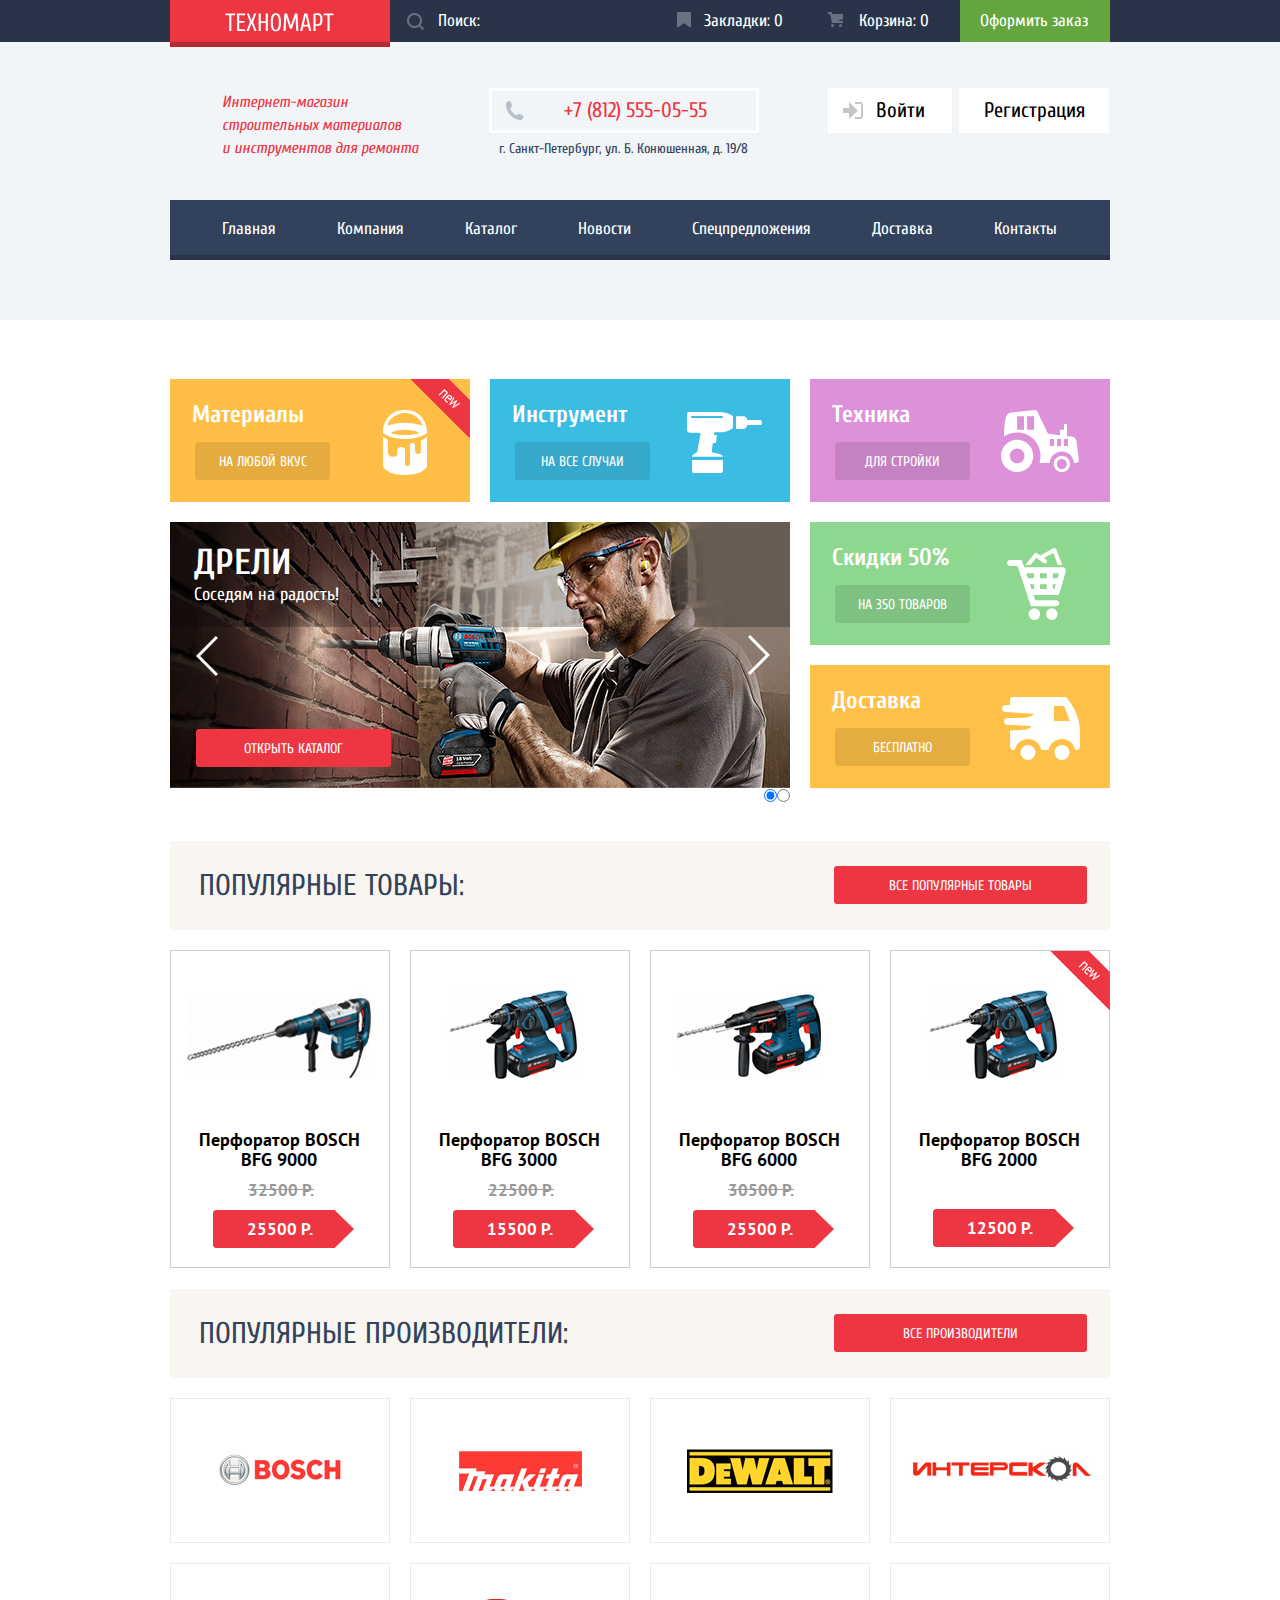
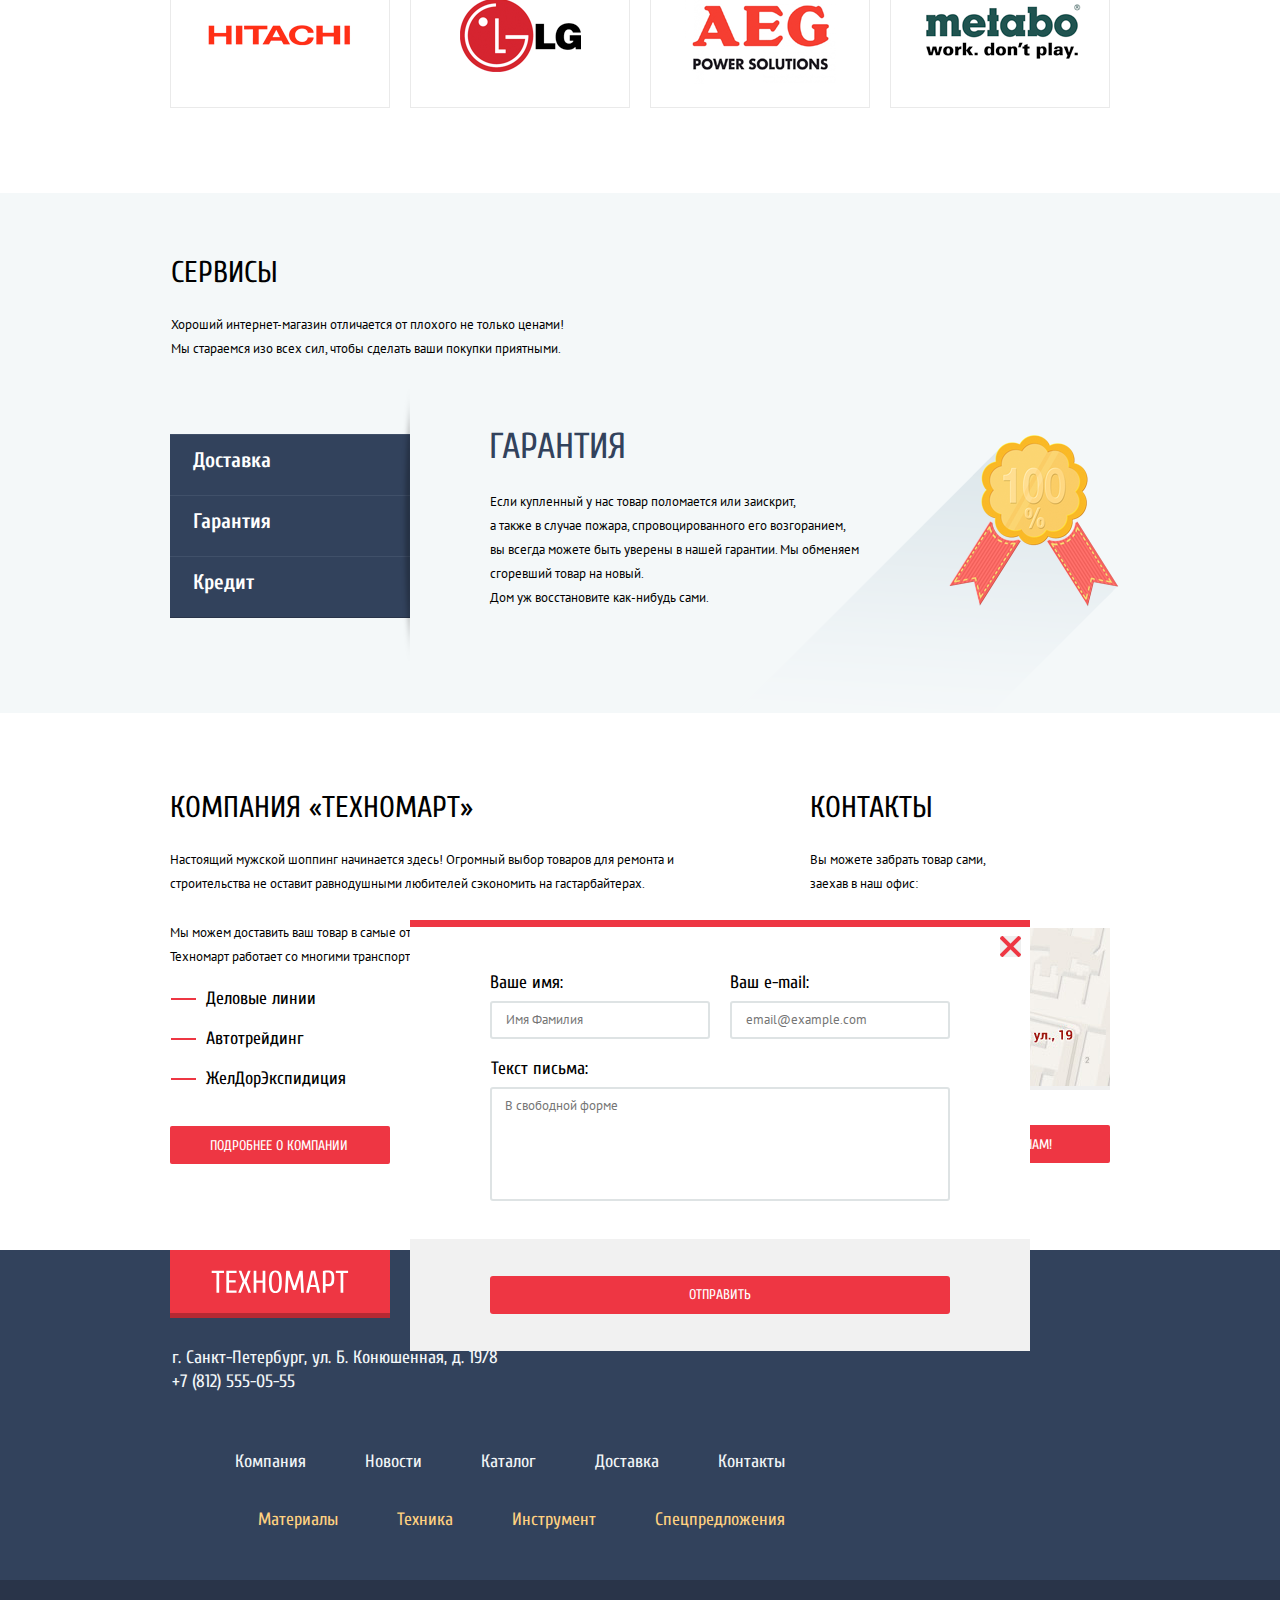
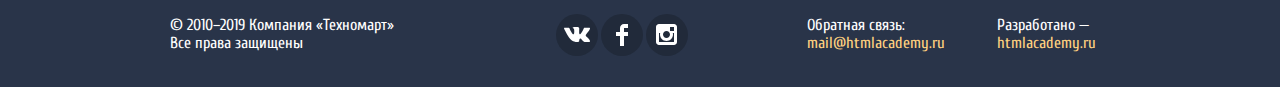
==== index.html @ c890e341 "wip" ====
<!DOCTYPE html>
<html lang="ru">

<head>
  <meta charset="utf-8">
  <title>HTML Academy: Техномарт</title>
  <link href="https://fonts.googleapis.com/css?family=Cuprum:400,400i,700,700i%7CPT+Sans:400,700&display=swap&subset=cyrillic" rel="stylesheet">
  <link href="css/normalize.css" rel="stylesheet">
  <link href="css/style.css" rel="stylesheet">
</head>

<body>
  <header class="main-header">
    <div class=top-nav-wrapper>
      <div class="top-nav container">
        <div class="top-logo">
          <a href="#">
            <img class="logo-img" src="img/top-logo.svg" width="109" height="19" alt="Логотип Техномарт"></a>
        </div>
        <form class="top-search" action=" https://echo.htmlacademy.ru" method="get">
          <label class="visually-hidden" for="search-block">Поиск:</label>
          <input type="text" id="search-block" class="search-field" name="search-text" value="" placeholder="Поиск:">
        </form>
        <div class="buttons-block">
          <a class="bookmarks" href="">Закладки: 0</a>
          <a class="cart" href="">Корзина: 0</a>
          <a class="submit-order" href="">Оформить заказ</a>
        </div>
      </div>
    </div>
    <div class="header-bottom">
      <div class="container">
        <p class="store-description">Интернет-магазин<br>строительных материалов<br>и инструментов для ремонта</p>
        <div class="phone-address">
          <a class="phone" href="tel:+78125550555">+7 (812) 555-05-55</a>
          <p class="address">г. Санкт-Петербург, ул. Б. Конюшенная, д. 19/8</p>
        </div>
        <div class="user-buttons">
          <a class="button sign-in" href="">Войти </a>
          <a class="button registration" href="">Регистрация </a>
        </div>
      </div>
      <div class="main-navigation container">
        <nav>
          <ul>
            <li><a href="">Главная</a></li>
            <li><a href="">Компания</a></li>
            <li><a href="catalog.html">Каталог</a></li>
            <li><a href="">Новости</a></li>
            <li><a href="">Спецпредложения</a></li>
            <li><a href="">Доставка</a></li>
            <li><a href="">Контакты</a></li>
          </ul>
        </nav>
      </div>
    </div>
  </header>
  <main>
    <section class="promo-block container">
      <h2 class="visually-hidden">Популярные разделы</h2>
      <section class="featured-section materials new-section">
        <h3>Материалы</h3>
        <a href="#">На любой вкус</a>
      </section>
      <section class="featured-section tools">
        <h3>Инструмент</h3>
        <a href="#">На все случаи</a>
      </section>
      <section class="featured-section machinery">
        <h3>Техника</h3>
        <a href="#">Для стройки</a>
      </section>
      <section class="promo-slider">
        <ul>
          <li class="slider-item drill-slide">
            <h3>Дрели</h3>
            <p>Соседям на радость!</p>
            <button class="previous-slide" aria-label="Предидущий слайд" type="button"></button>
            <button class="next-slide" aria-label="Следующий слайд" type="button"></button>
            <a href="./catalog.html">Открыть каталог</a>
          </li>
        </ul>
        <fieldset>
          <ul>
            <li>
              <input class=" slider-indicator" id="slider-indicator-1" type="radio" name="1" value="1" checked>
            </li>
            <li>
              <input class=" slider-indicator" id="slider-indicator-2" type="radio" name="2" value="2">
            </li>
          </ul>
        </fieldset>
      </section>
      <div>
        <section class="featured-section discount-50">
          <h3>Скидки 50%</h3>
          <a href="#">На 350 товаров</a>
        </section>
        <section class="featured-section shipment-free">
          <h3>Доставка</h3>
          <a href="#">Бесплатно</a>
        </section>
      </div>
    </section>
    <section class="featured-items container">
      <div class="section-header-wrapper">
        <h2>Популярные товары:</h2>
        <a href="#">Все популярные товары</a>
      </div>
      <div class="items-list row-4x">
        <ul>
          <li>
            <section>
              <img src="img/bosh-bfg-9000.jpg" alt="Перфоратор BOSCH BFG 9000" width="218" height="170">
              <div class="quick-actions">
                <a class="buy-button" href="">купить</a>
                <button class="to-bookmarks-button" type="button">в закладки</button>
              </div>
              <h3>Перфоратор BOSCH BFG 9000</h3>
              <p class="old-price"><del>32500 р.</del></p>
              <p class="final-price">25500 р.</p>
            </section>
          </li>
          <li>
            <section>
              <img src="img/bosh-bfg-3000.jpg" alt="Перфоратор BOSCH BFG 3000" width="218" height="170">
              <div class="quick-actions">
                <a class="buy-button" href="">купить</a>
                <button class="to-bookmarks-button" type="button">в закладки</button>
              </div>
              <h3>Перфоратор BOSCH BFG 3000</h3>
              <p class="old-price"><del>22500 р.</del></p>
              <p class="final-price">15500 р.</p>
            </section>
          </li>
          <li>
            <section>
              <img src="img/bosh-bfg-6000.jpg" alt="Перфоратор BOSCH BFG 6000" width="218" height="170">
              <div class="quick-actions">
                <a class="buy-button" href="">купить</a>
                <button class="to-bookmarks-button" type="button">в закладки</button>
              </div>
              <h3>Перфоратор BOSCH BFG 6000</h3>
              <p class="old-price"><del>30500 р.</del></p>
              <p class="final-price">25500 р.</p>
            </section>
          </li>
          <li class="new">
            <section>
              <img src="img/bosh-bfg-2000.jpg" alt="Перфоратор BOSCH BFG 2000" width="218" height="170">
              <div class="quick-actions">
                <a class="buy-button" href="">купить</a>
                <button class="to-bookmarks-button" type="button">в закладки</button>
              </div>
              <h3>Перфоратор BOSCH BFG 2000</h3>
              <p class="old-price"></p>
              <p class="final-price">12500 р.</p>
            </section>
          </li>
        </ul>
      </div>
    </section>
    <section class="featured-manufactures container">
      <div class="section-header-wrapper">
        <h2>Популярные производители:</h2>
        <a href="#">Все производители</a>
      </div>
      <ul>
        <li><a href="#"></a><img src="img/bosch.png" alt="Bosch" width="126" height="37"></li>
        <li><a href="#"></a><img src="img/makita.png" alt="Makita" width="123" height="40"></li>
        <li><a href="#"></a><img src="img/dewalt.png" alt="Dewalt" width="146" height="44"></li>
        <li><a href="#"></a><img class="interskol" src="img/interskol.png" alt="Интерскол" width="200" height="88"></li>
        <li><a href="#"></a><img src="img/hitachi.png" alt="Hitachi" width="169" height="31"></li>
        <li><a href="#"></a><img src="img/lg.png" alt="LG" width="121" height="73"></li>
        <li><a href="#"></a><img src="img/aeg.png" alt="AEG" width="151" height="96"></li>
        <li><a href="#"></a><img class="metabo" src="img/metabo.png" alt="Metabo" width="204" height="69"></li>
      </ul>
    </section>
    <div class="services-wrapper">
      <section class="services container">
        <h2>Сервисы</h2>
        <p class="service-description">Хороший интернет-магазин отличается от плохого не только ценами!<br> Мы стараемся изо всех сил, чтобы сделать ваши покупки приятными.</p>
        <section class="services-slider">
          <div class="services-buttons">
            <p class="service-button">Доставка</p>
            <p class="service-button">Гарантия</p>
            <p class="service-button">Кредит</p>
          </div>
          <div class="service-summary">
            <ul>
              <li class="services-shipment-slide">
                <h3>Доставка</h3>
                <p>Мы с удовольствием доставим ваш товар прямо<br>к вашему подъезду совершенно бесплатно!<br> Ведь мы неплохо заработаем,<br> поднимая его на ваш этаж!</p>
              </li>
              <li class="services-warrenty-slide">
                <h3>Гарантия</h3>
                <p>Если купленный у нас товар поломается или заискрит,<br> а также в случае пожара, спровоцированного его возгоранием,<br> вы всегда можете быть уверены в нашей гарантии. Мы обменяем<br> сгоревший товар на новый.<br> Дом уж восстановите как-нибудь сами.</p>
              </li>
            </ul>
          </div>
        </section>
      </section>
    </div>
    <div class="shipment-contacts container">
      <section class="info">
        <h2>Компания «Техномарт»</h2>
        <p>Настоящий мужской шоппинг начинается здесь! Огромный выбор товаров для ремонта и строительства не оставит равнодушными любителей сэкономить на гастарбайтерах.</p>
        <p>Мы можем доставить ваш товар в самые отдаленные точки России! <br>Техномарт работает со многими транспортными компаниями: </p>
        <ul>
          <li>Деловые линии</li>
          <li>Автотрейдинг</li>
          <li>ЖелДорЭкспидиция</li>
        </ul>
        <a class="button-info" href="">Подробнее о компании</a>
      </section>
      <section class="info map">
        <h2>Контакты</h2>
        <p>Вы можете забрать товар сами,<br> заехав в наш офис:</p>
        <button class="mini-map" type="button"><img src="img/map.jpg" width="300" height="158" alt="Карта как добраться"></button>
        <button class="button-info" type="button">Заблудились? Напишите нам!</button>
      </section>
    </div>
    <section class="write-to-us">
      <div class="top-line"></div>
      <h2 class="visually-hidden">Обратная связь</h2>
      <button class="close-window" type="button" aria-label="Закрыть окно обратной связи"></button>
      <form action="https://echo.htmlacademy.ru" method="post">
        <div class="input-set">
          <div class="small-set">
            <label for="name-field">Ваше имя:</label>
            <input class="popup-input-text" id="name-field" type="text" name="firtst-second-name" placeholder="Имя Фамилия">
          </div>
          <div class="small-set">
            <label for="email-field">Ваш e-mail:</label>
            <input class="popup-input-text" id="email-field" type="email" name="email" placeholder="email@example.com">
          </div>
          <div class="big-set">
            <label for="message-field">Текст письма:</label>
            <textarea class="popup-input-text" id="message-field" name="message" placeholder="В свободной форме"></textarea>
          </div>
        </div>
        <div class="button-area">
          <button class="submit-button" type="submit">Отправить</button>
        </div>
      </form>
    </section>
    <!-- Попап большой карты проезда -->
    <section class="map-popup">
      <h2 class="visually-hidden">Карта проезда в магазин Техномарт</h2>
      <a href="maps.yandex.ru"><img src="img/map-big.jpg" width="970" height="476" alt="Большая карта проезда в магазин Техномарт"></a>
      <button type="button">Закрыть карту проезда</button>
    </section>
  </main>
  <footer>
    <div class="footer-top-wrapper">
      <div class="main-footer container">
        <div class="footer-left-column">
          <div class="bottom-logo">
            <a href="#">
              <img class="logo-img" src="img/top-logo.svg" width="138" height="24" alt="Логотип Техномарт"></a>
          </div>
          <p class="footer-address">г. Санкт-Петербург, ул. Б. Конюшенная, д. 19/8<br> +7 (812) 555-05-55</p>
        </div>
        <div class="footer-right-column">
          <div class="top-links">
            <ul>
              <li><a class="company-links" href="">Компания</a></li>
              <li><a class="company-links" href="">Новости</a></li>
              <li><a class="company-links" href="catalog.html">Каталог</a></li>
              <li><a class="company-links" href="">Доставка</a></li>
              <li><a class="company-links" href="">Контакты</a></li>
            </ul>
          </div>
          <div class="bottom-links">
            <ul>
              <li><a class="goods-links" href="">Материалы</a></li>
              <li><a class="goods-links" href="">Техника</a></li>
              <li><a class="goods-links" href="">Инструмент</a></li>
              <li><a class="goods-links" href="">Спецпредложения</a></li>
            </ul>
          </div>
        </div>
      </div>
    </div>
    <div class="footer-bottom-wrapper">
      <div class="footer-bottom container">
        <p>© 2010–2019 Компания «Техномарт» <br>Все права защищены</p>
        <div class="social-block">
          <a class="social-icon" href=""><img src="img/vk-icon.svg" width="26" height="15" alt="Мы вконтакте"></a>
          <a class="social-icon" href=""><img src="img/fb-icon.svg" width="12" height="22" alt="Мы в фейсбуке"></a>
          <a class="social-icon" href=""><img src="img/insta-icon.svg" width="21" height="21" alt="Мы в инстаграме"></a>
        </div>
        <div class="contact-block">
          <p>Обратная связь:<br><a class="company-links" href="mailto:mail@htmlacademy.ru">mail@htmlacademy.ru</a></p>
          <p>Разработано — <br><a class="company-links" href="https://htmlacademy.ru/intensive/htmlcss">htmlacademy.ru</a>
          </p>
        </div>
      </div>
    </div>
  </footer>
</body>

</html>
---- css/style.css ----
body {
  font-family: 'Cuprum', Arial, sans-serif;
  margin: 0;
  padding: 0;
}

a {
  text-decoration: none;
}

.container {
  display: flex;
  width: 940px;
  margin: 0 auto;
}

.space-between {
  justify-content: space-between;
}

.main-header {
  min-width: 940px;
}

.header-bottom {
  padding-top: 46px;
  padding-bottom: 60px;
  background-color: #f1f5f7;
}

.top-nav input {
  width: 222px;
  height: 42px;
  margin-left: 220px;
  color: #fff;
  border: none;
  background-color: #293449;
}

.top-nav input::placeholder {
  color: white;
}

.top-nav input:focus {
  color: black;
  background-color: #fff;
}

.top-search {
  width: 490px;
}

.search-field {
  font-size: 17px;
  font-weight: 400;
  line-height: 18px;
  margin-top: -1px;
  padding-top: 0;
  padding-bottom: 0;
  padding-left: 48px;
  background-image: url('../img/icon-search-grey.png');
  background-repeat: no-repeat;
  background-position: 17px 14px;
}

.search-field:hover {
  background-image: url('../img/icon-search.png');
}

.search-field:focus {
  background-image: url('../img/icon-search-red.png');
}

.buttons-block {
  display: flex;
  width: 450px;
  justify-content: flex-end;
  flex-wrap: wrap;
}

.top-logo {
  position: absolute;
  display: flex;
  background-color: #ee3643;
  box-shadow: inset 0 -5px 0 rgba(0, 0, 0, .24);
}

.top-logo a {
  padding-top: 13px;
  padding-right: 56px;
  padding-bottom: 11px;
  padding-left: 55px;
}

.bottom-logo {
  width: 220px;
  height: 68px;
  background-color: #ee3643;
  box-shadow: inset 0 -5px 0 rgba(0, 0, 0, .24);
}

.bottom-logo img {
  padding-top: 20px;
  padding-right: 41px;
  padding-bottom: 20px;
  padding-left: 41px;
}

.top-logo:hover,
.top-logo:active {
  background-color: #ca2c37;
}

.top-nav .submit-order {
  background-color: #63a63e;
}

.top-nav .submit-order:hover {
  background-color: #5fbb2d;
}

.top-nav .submit-order:focus {
  background-color: #5fbb2d;
}

.top-nav .submit-order:active {
  opacity: .6;
  background-color: #518534;
}

.top-nav .full {
  background-color: #ee3643;
}

.user-name {
  font-size: 21px;
  font-weight: 400;
  line-height: 21px;
  position: relative;
  display: block;
  padding-top: 12px;
  padding-bottom: 11px;
  padding-left: 47px;
  color: #000;
}

.user-name::before {
  position: absolute;
  content: '';
  background-image: url('../img/icon-user.png');
  background-repeat: no-repeat;
}

.user-name:active {
  opacity: .3;
}

.user-menu {
  width: 299px;
  min-height: 45px;
  padding-left: 51px;
}

.user-name-block {
  display: flex;
  flex-direction: row;
  min-height: 45px;
  background-color: #fff;
  background-image: url('../img/icon-user.png');
  background-repeat: no-repeat;
  background-position: 14px 12px;
  justify-content: space-between;
}

.button-logout {
  width: 20px;
  height: 17px;
  margin-top: 13px;
  margin-right: 9px;
  border: none;
  background-color: #fff;
  background-image: url('../img/icon-logout.png');
}

.personal-links {
  display: flex;
  flex-direction: row;
  margin-top: 8px;
  margin-left: 18px;
  flex-wrap: wrap;
}

.personal-links a {
  font-size: 16px;
  font-weight: 400;
  line-height: 18px;
  position: relative;
  margin-right: 32px;
  text-decoration: underline;
  color: #32425c;
}

.personal-links a::after {
  position: absolute;
  top: 6px;
  right: -20px;
  width: 5px;
  height: 5px;
  content: '';
  background-image: url('../img/bullet.svg');
  background-repeat: no-repeat;
}

.personal-links a:last-child::after {
  content: none;
}

.personal-links a:hover,
.personal-links a:focus {
  color: #ee3643;
}

.personal-links a:active {
  opacity: .3;
  color: #32425c;
}

.top-nav a,
.top-nav a:hover,
.top-nav a:focus {
  font-size: 17px;
  font-weight: 400;
  line-height: 18px;
  color: #fff;
}

.top-nav a:active {
  opacity: .6;
}

.store-description {
  font-size: 16px;
  font-style: italic;
  line-height: 23px;
  margin-top: 3px;
  margin-bottom: 0;
  margin-left: 52px;
  color: #ee3643;
}

.phone-address {
  width: 270px;
  margin-left: 71px;
}

.phone {
  font-size: 21px;
  font-weight: 400;
  line-height: 21px;
  display: block;
  box-sizing: border-box;
  width: 100%;
  padding-top: 9px;
  padding-bottom: 9px;
  padding-left: 72px;
  color: #ee3643;
  border: 3px solid #fff;
  background-image: url('../img/icon-phone.svg');
  background-repeat: no-repeat;
  background-position: 13px 10px;
}

.address {
  margin-top: 4px;
  margin-bottom: 0;
  margin-left: 10px;
}

.user-buttons {
  display: flex;
  width: 281px;
  margin-left: 69px;
  justify-content: space-between;
  flex-wrap: wrap;
  align-items: flex-start;
}

.button {
  font-size: 21px;
  font-weight: 400;
  line-height: 21px;
  display: block;
  padding-top: 12px;
  padding-right: 25px;
  padding-bottom: 12px;
  padding-left: 25px;
  color: #000;
}

.sign-in {
  padding-right: 27px;
  padding-left: 48px;
  background-color: #fff;
  background-image: url('../img/icon-login.svg');
  background-repeat: no-repeat;
  background-position: 15px 14px;
}

.registration {
  width: 100px;
  background-color: #fff;
}

.phone:visited {
  color: #ee3643;
}

.address {
  font-size: 14px;
  font-weight: 400;
  line-height: 24px;
  color: #32425c;
}

.button:hover,
.button:focus {
  color: #ee3643;
}

.button:active {
  opacity: .3;
  color: #000;
}

.main-navigation {
  min-height: 60px;
  margin-top: 39px;
  background-color: #32425c;
  box-shadow: inset 0 -5px 0 #293449;
}

.main-navigation ul {
  display: flex;
  margin-top: 0;
  margin-bottom: 0;
  margin-left: 22px;
  padding-left: 0;
  list-style-type: none;
}

.main-navigation li {
  font-size: 17px;
  font-weight: 400;
  line-height: 17px;
  color: #fff;
}

.main-navigation li:focus,
.main-navigation li:hover {
  background-color: #1d2739;
}

.main-navigation li:active {
  opacity: .5;
  background-color: #1d2739;
}

.main-navigation a {
  display: block;
  padding-top: 20px;
  padding-right: 31px;
  padding-bottom: 22px;
  padding-left: 30px;
  color: #fff;
}

.main-navigation a:visited {
  color: #fff;
}

.breadcrumbs ul {
  list-style: none;
}

.breadcrumbs li {
  font-family: 'PT Sans', Arial, sans-serif;
  font-size: 13px;
  font-weight: 400;
  line-height: 18px;
  position: relative;
  margin-right: 40px;
  text-transform: uppercase;
  color: #000;
}

.breadcrumbs li::before {
  position: absolute;
  top: 3px;
  left: -25px;
  width: 8px;
  height: 12px;
  content: '';
  background-image: url('../img/icon-right-small.svg');
  background-repeat: no-repeat;
}

.breadcrumbs li:first-child::before {
  content: none;
}

.breadcrumbs a,
.breadcrumbs a:visited {
  color: #000;
}

h1 {
  font-size: 30px;
  font-weight: 400;
  line-height: 30px;
  text-transform: uppercase;
  color: #32425c;
  background-color: #f2f6f8;
}

.info {
  box-sizing: border-box;
  width: 519px;
}

.info ul {
  margin-top: 20px;
  margin-left: 1px;
  padding: 0;
  list-style: none;
}

.info.map {
  width: 300px;
  margin-left: 121px;
}

.mini-map {
  margin: 0;
  margin-top: 32px;
  padding: 0;
  border: 0;
}

.info h2 {
  font-size: 30px;
  font-weight: 400;
  line-height: 30px;
  margin: 0;
  padding: 0;
  text-transform: uppercase;
}

.info p {
  font-family: 'PT Sans', Arial, sans-serif;
  font-size: 13px;
  font-weight: 400;
  line-height: 24px;
  margin-top: 25px;
  margin-bottom: 0;
}

.info li {
  font-size: 18px;
  font-weight: 400;
  line-height: 20px;
  display: flex;
  margin-bottom: 20px;
}

.info li::before {
  width: 25px;
  height: 2px;
  margin-top: 9px;
  margin-right: 10px;
  content: '';
  background: #ee3643;
}

.button-info {
  font-size: 14px;
  font-weight: 400;
  line-height: 18px;
  display: block;
  width: 140px;
  margin-top: 37px;
  padding-top: 11px;
  padding-right: 40px;
  padding-bottom: 9px;
  padding-left: 40px;
  text-transform: uppercase;
  color: #fff;
  border-width: 0;
  border-radius: 2px;
  background-color: #ee3643;
}

.map .button-info {
  width: 100%;
  margin-top: 35px;
  padding-left: 45px;
}

.button-info:hover,
.button-info:focus {
  background-color: #ca2c37;
}

.button-info:active {
  background-color: #ba2732;
}

.write-to-us {
  position: absolute;
  top: 2520px;
  left: 410px;
  width: 620px;
  min-height: 430px;
  background-color: #fff;
}

.write-to-us label {
  font-size: 18px;
  font-weight: 400;
  line-height: 18px;
  display: block;
  margin-bottom: 9px;
}

.write-to-us input {
  font-family: 'PT Sans';
  font-size: 13px;
  font-weight: 400;
  line-height: 18px;
  padding-top: 0;
  padding-left: 14px;
  color: #a9a9a9;
}

.write-to-us .input-set {
  display: flex;
  flex-direction: row;
  box-sizing: border-box;
  width: 460px;
  margin-top: 47px;
  margin-right: 80px;
  margin-left: 80px;
  justify-content: space-between;
  flex-wrap: wrap;
}

.small-set {
  width: 220px;
}

.big-set {
  width: 100%;
  margin-top: 21px;
  margin-bottom: 34px;
}

.big-set label {
  margin-left: 1px;
}

.big-set textarea {
  font-family: 'PT Sans';
  font-size: 13px;
  font-weight: 400;
  line-height: 18px;
  height: 114px;
  padding-top: 8px;
  padding-left: 13px;
  resize: none;
}

.popup-input-text {
  box-sizing: border-box;
  width: 100%;
  height: 38px;
  border: 2px solid #dee3e4;
  border-radius: 3px;
}

.submit-button {
  font-size: 14px;
  font-weight: 400;
  line-height: 18px;
  width: 460px;
  height: 38px;
  margin-top: 37px;
  margin-left: 80px;
  cursor: pointer;
  text-transform: uppercase;
  color: #fff;
  border: none;
  border-radius: 3px;
  background-color: #ee3643;
}

.map-popup {
  display: none;
}

.main-footer {
  margin-top: 86px;
  padding-bottom: 32px;
  color: #f3f7f9;
  background-color: #32425c;
  flex-wrap: wrap;
}

.main-footer ul {
  list-style-type: none;
}

.top-links {
  margin-top: 38px;
}

.bottom-links {
  margin-top: 34px;
}

.top-links ul,
.bottom-links ul {
  display: flex;
  justify-content: flex-end;
  flex-wrap: wrap;
}

.top-links li,
.bottom-links li {
  margin-left: 59px;
}

.top-links li:first-child,
.bottom-links li:first-child {
  margin-left: 0;
}

.main-footer li {
  font-size: 18px;
  font-weight: 400;
  line-height: 24px;
}

.footer-right-column {
  width: 615px;
}

.main-footer .company-links {
  color: #f1f5f7;
}

.main-footer .goods-links {
  color: #ffd180;
}

.main-footer .company-links:hover,
.main-footer .company-links:focus,
.main-footer .goods-links:hover,
.main-footer .goods-links:focus {
  text-decoration: underline;
}

.main-footer .company-links:active,
.main-footer .goods-links:active {
  opacity: .5;
}

.footer-bottom {
  display: flex;
  min-height: 107px;
  background-color: #293449;
  justify-content: space-between;
}

.footer-bottom p {
  font-size: 16px;
  font-weight: 400;
  line-height: 18px;
  margin: 0;
  margin-top: 36px;
  color: #fff;
}

.social-block {
  display: flex;
  flex-direction: row;
  margin-top: 34px;
  margin-left: 97px;
}

.footer-bottom .social-icon {
  display: flex;
  width: 42px;
  height: 42px;
  margin-right: 3px;
  border-width: 0;
  border-radius: 21px;
  background-color: #212a3a;
  justify-content: center;
}

.social-icon img {
  margin: auto;
}

.footer-bottom .social-icon:hover,
.footer-bottom .social-icon:focus,
.footer-bottom .social-icon:active {
  background-color: #ee3643;
}

.footer-bottom .company-links {
  color: #ffd180;
}

.footer-bottom .company-links:hover,
.footer-bottom .company-links:focus {
  text-decoration: underline;
}

.footer-bottom .company-links:active {
  text-decoration: none;
  color: #ee3643;
}

.filter-block legend {
  font-family: 'PT Sans', Arial, sans-serif;
  font-size: 17px;
  font-weight: 700;
  line-height: 30px;
  text-transform: uppercase;
  color: #000;
}

.filter-block {
  font-family: 'PT Sans', Arial, sans-serif;
  font-size: 15px;
  font-weight: 400;
  line-height: 20px;
  display: flex;
  width: 220px;
  margin-right: 20px;
  margin-bottom: 15px;
  text-transform: uppercase;
  color: #000;
  flex-wrap: wrap;
}

.filter-block ul {
  margin-left: 0;
  padding: 0;
}

.filter-block li {
  margin-bottom: 20px;
}

.filter-block ul {
  margin-top: 14px;
  margin-left: 35px;
  padding: 0;
  list-style-type: none;
  user-select: none;
}

.filter-block fieldset {
  border: none;
  margin-bottom: 3px;
}

.button-fieldset-submit {
  width: 140px;
  height: 38px;
  border: 1px solid #e5e5e5;
  background-color: #ffffff;
  text-transform: uppercase;
  font-family: 'PT Sans';
  font-size: 13px;
  font-weight: 400;
  line-height: 18px;
  margin-top: 38px;
}

.items-list ul {
  display: flex;
  padding: 0;
  margin: 0;
  list-style-type: none;
  flex-wrap: wrap;
}

.items-list li {
  position: relative;
  box-sizing: border-box;
  width: 220px;
  min-height: 318px;
  margin-right: 20px;
  margin-bottom: 20px;
  border: 1px solid #ccc;
}

.items-list {
  display: flex;
  width: 700px;
  text-align: center;
}

.row-4x {
  width: 940px;
}

.items-list h3 {
  font-family: 'PT Sans', Arial, sans-serif;
  font-size: 18px;
  font-weight: 700;
  line-height: 20px;
  margin-top: 5px;
  margin-bottom: 0;
  padding-right: 29px;
  padding-left: 27px;
  color: #000;
}

.old-price {
  font-family: 'PT Sans', Arial, sans-serif;
  font-size: 17px;
  font-weight: 700;
  line-height: 18px;
  display: block;
  min-height: 17px;
  margin-top: 11px;
  margin-bottom: 0;
  margin-left: 2px;
  text-align: center;
  text-decoration: line-through;
  text-transform: uppercase;
  color: #999;
}

.items-list .final-price {
  font-family: 'PT Sans', Arial, sans-serif;
  font-size: 17px;
  font-weight: 700;
  line-height: 18px;
  display: inline-block;
  width: 148px;
  height: 38px;
  margin-top: 8px;
  margin-bottom: 0;
  margin-left: 0;
  padding-top: 13px;
  padding-bottom: 8px;
  text-align: center;
  text-transform: uppercase;
  color: #fff;
  background-image: url('../img/catalog-button-price.svg');
  background-repeat: no-repeat;
  background-position: 7px 3px;
}

.items-list img {
  max-width: 100%;
  min-width: 218px;
  min-height: 170px;
}

.items-list .buy-button {
  font-size: 14px;
  font-weight: 400;
  line-height: 18px;
  display: block;
  box-sizing: border-box;
  width: 135px;
  height: 38px;
  margin: 43px auto 8px;
  padding-top: 11px;
  padding-right: 45px;
  padding-bottom: 14px;
  padding-left: 47px;
  text-transform: uppercase;
  color: #fff;
  border-radius: 3px;
  background-color: #63a63e;
  background-image: url('../img/cart-icon.png');
  background-repeat: no-repeat;
  background-position: 12px 12px;
  box-shadow: inset 0 -3px 0 #367315;
}

.items-list .to-bookmarks-button {
  font-size: 14px;
  font-weight: 400;
  line-height: 18px;
  display: block;
  box-sizing: border-box;
  width: 135px;
  height: 38px;
  margin: 0 auto 52px;
  padding-top: 6px;
  padding-left: 11px;
  text-transform: uppercase;
  color: #32425c;
  border: 3px solid #63a63e;
  border-radius: 3px;
  background-color: transparent;
}

.added-to-cart-popup {
  position: fixed;
  z-index: 1;
  top: 411px;
  left: 266px;
  display: none;
  width: 620px;
  min-height: 82px;
  box-shadow: 0 20px 40px rgba(41, 52, 73, .75);
}

.close-window {
  position: absolute;
  top: 16px;
  left: 590px;
  width: 21px;
  height: 21px;
  cursor: pointer;
  border: none;
  background-image: url('../img/close-button.png');
  background-repeat: no-repeat;
}

.top-line {
  height: 7px;
  background-color: #ee3643;
}

.added-message {
  min-height: 163px;
  background-color: #fff;
  background-image: url('../img/info-green-ok.png');
  background-repeat: no-repeat;
  background-position: 81px 48px;
  background-size: 66px 66px;
}

.added-message h2 {
  font-size: 30px;
  font-weight: 400;
  line-height: 30px;
  display: block;
  margin-top: 0;
  margin-bottom: 0;
  margin-left: 180px;
  padding-top: 65px;
  padding-right: 81px;
  padding-bottom: 49px;
}

.button-area {
  display: flex;
  min-height: 112px;
  background-color: #f1f1f1;
}

.checkout-button {
  font-size: 14px;
  font-weight: 400;
  line-height: 18px;
  display: block;
  box-sizing: border-box;
  width: 220px;
  height: 38px;
  margin-top: 37px;
  margin-right: 20px;
  margin-left: 80px;
  padding-top: 11px;
  padding-right: 62px;
  padding-left: 59px;
  text-transform: uppercase;
  color: #fff;
  background-color: #ee3643;
}

.continue-shopping {
  font-size: 14px;
  font-weight: 400;
  line-height: 18px;
  display: block;
  box-sizing: border-box;
  width: 220px;
  height: 38px;
  margin-top: 37px;
  padding-top: 4px;
  padding-left: 3px;
  cursor: pointer;
  text-transform: uppercase;
  border: none;
  background-color: #fff;
}

.top-nav-wrapper {
  background-color: #293449;
}

.top-nav {
  background-color: #293449;
}

.contact-block {
  display: flex;
  margin-right: 14px;
}

.contact-block p {
  margin-left: 52px;
}

.shipment-contacts {
  padding-top: 80px;
}

.footer-top-wrapper {
  background-color: #32425c;
}

.footer-bottom-wrapper {
  background-color: #293449;
}

.breadcrumbs ul {
  display: flex;
  margin: 0;
  padding: 0;
}

.breadcrumbs {
  margin-top: 22px;
  margin-bottom: 19px;
}

.crumb-home {
  display: block;
  width: 15px;
  height: 12px;
  margin-top: 2px;
  background-image: url('../img/icon-home.svg');
  background-repeat: no-repeat;
}

.filter-item {
  margin: 0;
  padding: 0;
}

.separator {
  border-top: solid 1px #c5c5c5;
  width: 220px;
  padding-top: 15px;
}

.filter-checkbox+label {
  position: relative;
}

.filter-checkbox+label::before {
  position: absolute;
  top: -1px;
  left: -34px;
  width: 23px;
  height: 23px;
  content: '';
  background-image: url('../img/checkbox-off.svg');
}

.filter-checkbox:checked+label::before {
  position: absolute;
  top: -1px;
  left: -34px;
  width: 27px;
  height: 23px;
  content: '';
  background-image: url('../img/checkbox-on.svg');
}

.filter-radio+label {
  position: relative;
}

.filter-radio+label::before {
  position: absolute;
  top: -2px;
  left: -35px;
  width: 25px;
  height: 25px;
  content: '';
  background-image: url('../img/radio-off.svg');
}

.filter-radio:checked+label::before {
  position: absolute;
  top: -3px;
  left: -35px;
  width: 25px;
  height: 25px;
  content: '';
  background-image: url('../img/radio-on.svg');
}

.quick-actions {
  display: none;
}

.items-list li:hover .quick-actions {
  display: block;
}

.items-list li:hover img {
  display: none;
}

.items-list li:nth-child(3n) {
  margin-right: 0;
}

.items-list.row-4x li:nth-child(3n) {
  margin-right: 20px;
}

.items-list.row-4x li:nth-child(4n) {
  margin-right: 0px;
}

.new::before {
  position: absolute;
  left: 159px;
  width: 60px;
  height: 59px;
  content: '';
  background-image: url('../img/new_flag.png');
  background-repeat: no-repeat;
}

main h1 {
  box-sizing: border-box;
  padding-top: 32px;
  padding-bottom: 34px;
  padding-left: 30px;
}

fieldset {
  margin: 0;
  padding: 0;
}

.main-content {
  margin-top: 20px;
}

.bookmarks,
.cart,
.submit-order {
  font-size: 17px;
  box-sizing: border-box;
  width: 150px;
  padding-top: 12px;
  padding-bottom: 12px;
  padding-left: 20px;
  text-align: left;
  text-decoration: none;
  color: #fff;
}

.cart {
  position: relative;
  padding-left: 49px;
}

.cart::before {
  position: absolute;
  top: 12px;
  left: 18px;
  width: 15px;
  height: 15px;
  content: '';
  opacity: .3;
  background-image: url('../img/cart-icon.svg');
  background-repeat: no-repeat;
  background-position: 0 0;
}

.bookmarks {
  position: relative;
  padding-left: 44px;
}

.bookmarks::before {
  position: absolute;
  top: 12px;
  left: 17px;
  width: 14px;
  height: 16px;
  content: '';
  opacity: .3;
  background-image: url('../img/icon-bookmark.svg');
  background-repeat: no-repeat;
  background-position: 0 0;
}

.bookmarks:hover::before {
  opacity: 1;
}

.bookmarks:active::before {
  opacity: .5;
}

.cart:hover::before {
  opacity: 1;
}

.cart:active::before {
  opacity: .5;
}

.sign-in:focus,
.sign-in:hover {
  background-image: url('../img/icon-login-black.svg');
}

.footer-address {
  font-size: 18px;
  font-weight: 400;
  line-height: 24px;
  margin-top: 28px;
  margin-left: 2px;
}

/* Избранные категории главной */
.promo-block {
  display: flex;
  flex-wrap: wrap;
  flex-direction: row;
  margin-top: 59px;
  margin-bottom: 33px;
}

.featured-section {
  width: 300px;
  height: 123px;
  box-sizing: border-box;
  margin-right: 20px;
  margin-bottom: 20px;
  position: relative;
}

.new-section::before {
  position: absolute;
  left: 240px;
  width: 60px;
  height: 59px;
  content: '';
  background-image: url('../img/new_flag.png');
  background-repeat: no-repeat;
}

.featured-section h3 {
  color: #ffffff;
  font-size: 24px;
  font-weight: 700;
  line-height: 30px;
  margin-left: 22px;
  margin-top: 0;
  padding-top: 21px;
  margin-bottom: 12px;
}

.featured-section a {
  display: block;
  box-sizing: border-box;
  width: 135px;
  height: 38px;
  background-color: rgba(0, 0, 0, 0.1);
  color: #ffffff;
  font-size: 14px;
  font-weight: 400;
  line-height: 18px;
  text-transform: uppercase;
  text-align: center;
  border-radius: 3px;
  margin-left: 25px;
  padding-top: 11px;
}

.materials {
  background-color: #ffbf47;
  background-image: url('../img/icon-1.svg');
  background-repeat: no-repeat;
  background-position: 213px 31px;
}

.tools {
  background-color: #3bbce3;
  background-image: url('../img/icon-2.svg');
  background-repeat: no-repeat;
  background-position: 197px 33px;
}

.machinery {
  background-color: #dc91d8;
  background-image: url('../img/icon-3.svg');
  background-repeat: no-repeat;
  background-position: 191px 31px;
  margin-right: 0;
}

.discount-50 {
  background-color: #8ed78f;
  background-image: url('../img/icon-4.svg');
  background-repeat: no-repeat;
  background-position: 197px 26px;
  margin-right: 0;
}

.shipment-free {
  background-color: #ffc047;
  background-image: url('../img/icon-5.svg');
  background-repeat: no-repeat;
  background-position: 192px 32px;
  margin-right: 0;
}

.promo-slider {
  background-color: #000000;
  width: 620px;
  height: 266px;
  margin-right: 20px;
  margin-bottom: 20px;
}

.promo-slider ul,
li {
  padding: 0;
  margin: 0;
}

.slider-item {
  width: 620px;
  height: 266px;
}

.drill-slide {
  background-image: url('../img/drill-slide.jpg');
  background-repeat: no-repeat;
}

.promo-slider input::before {
  content: "";
  width: 6px;
  height: 6px;
  background-color: #000000;
}

.promo-slider h3 {
  color: #ffffff;
  font-size: 36px;
  font-weight: 700;
  line-height: 36px;
  text-transform: uppercase;
  margin-top: 23px;
  margin-left: 24px;
  margin-bottom: 2px;
}

.promo-slider p {
  color: #ffffff;
  margin-top: 0;
  margin-left: 24px;
  font-size: 18px;
  font-weight: 400;
  line-height: 24px;
}

.promo-slider a {
  display: block;
  color: #ffffff;
  font-size: 14px;
  font-weight: 400;
  line-height: 18px;
  text-transform: uppercase;
  width: 195px;
  height: 38px;
  background-color: #ee3643;
  border-radius: 3px;
  text-align: center;
  box-sizing: border-box;
  margin-top: 50px;
  margin-left: 26px;
  padding-top: 11px;
}

.previous-slide {
  width: 22px;
  height: 40px;
  margin-left: 26px;
  margin-top: 11px;
  background-image: url('../img/icon-left.svg');
  background-repeat: no-repeat;
  border: none;
  background-color: transparent;
}

.promo-slider ul {
  float: right;
  list-style: none;
  display: flex;
  flex-direction: row;
}

.promo-slider fieldset {
  border: none;
}

.next-slide {
  float: right;
  width: 22px;
  height: 40px;
  margin-right: 20px;
  margin-top: 10px;
  background-image: url('../img/icon-right.svg');
  background-repeat: no-repeat;
  border: none;
  background-color: transparent;
}

/*Блок избранных товаров*/
.featured-items {
  flex-direction: column;
}

.section-header-wrapper {
  display: flex;
  flex-direction: row;
  justify-content: space-between;
  align-items: flex-start;
  min-height: 89px;
  width: 940px;
  background-color: #f9f5f0;
  margin-bottom: 20px;
}

.section-header-wrapper h2 {
  color: #32425c;
  font-size: 30px;
  font-weight: 400;
  line-height: 30px;
  text-transform: uppercase;
  margin-left: 29px;
  margin-top: 30px;
}

.section-header-wrapper a {
  display: block;
  width: 253px;
  min-height: 38px;
  background-color: #ee3643;
  color: #ffffff;
  font-size: 14px;
  font-weight: 400;
  line-height: 18px;
  text-transform: uppercase;
  margin-right: 23px;
  text-align: center;
  margin-top: 25px;
  padding-top: 11px;
  border-radius: 3px;
  box-sizing: border-box;
}

.featured-manufactures {
  flex-wrap: wrap;
  margin-top: 1px;
  margin-bottom: 60px;
}

.featured-manufactures ul {
  display: flex;
  flex-direction: row;
  flex-wrap: wrap;
  list-style: none;
  margin: 0;
  margin-bottom: 5px;
  padding: 0;
}

.featured-manufactures li {
  display: flex;
  box-sizing: border-box;
  width: 220px;
  height: 145px;
  border: 1px solid #eaeaea;
  background-color: #ffffff;
  margin-right: 20px;
  margin-bottom: 20px;
}

.featured-manufactures img {
  margin: auto;
}

.featured-manufactures .interskol {
  margin-top: 20px;
}

.featured-manufactures .metabo {
  margin-top: 33px;
  margin-left: 10px;
}

.featured-manufactures li:nth-child(4n) {
  margin-right: 0;
}

.services {
  flex-direction: column;
  background-color: #f4f8f9;
}

.services h2 {
  font-size: 30px;
  font-weight: 400;
  line-height: 30px;
  text-transform: uppercase;
  margin-top: 65px;
  margin-left: 1px;
}

.service-description {
  font-family: 'PT Sans';
  font-weight: 400;
  line-height: 24px;
  font-size: 13px;
  margin-top: 0;
  margin-left: 1px;
  margin-bottom: 73px;
}

.services-slider {
  display: flex;
}

.service-summary ul {
  list-style: none;
  margin-left: 80px;
  margin-top: 0;
  margin-bottom: 0;
  padding: 0;
}

.services-buttons {
  display: flex;
  flex-direction: column;
  align-items: flex-start;
  position: relative;
}

.services-buttons::after {
  content: "";
  width: 10px;
  height: 272px;
  position: absolute;
  left: 230px;
  top: -45px;
  background-image: url('../img/services-shadow.png');
  background-repeat: no-repeat;
}

.service-summary h3 {
  color: #32425c;
  font-size: 36px;
  font-weight: 400;
  line-height: 36px;
  text-transform: uppercase;
  margin-top: -5px;
  margin-left: -1px;
  margin-bottom: 25px;
}

.service-summary li {
  min-height: 284px;
  width: 700px;
}

.service-summary p {
  font-family: "PT Sans";
  font-weight: 400;
  font-size: 13px;
  line-height: 24px;
}

.services-buttons p {
  box-sizing: border-box;
  width: 240px;
  min-height: 61px;
  box-shadow: 0 1px 0 #293449, inset 0 1px 0 #405069;
  background-color: #32425c;
  color: #ffffff;
  font-size: 21px;
  font-weight: 700;
  line-height: 30px;
  padding-top: 11px;
  padding-left: 23px;
  margin: 0;
}

.service-button:hover .service-button {
  background-color: #ffffff;
  color: #32425c;
}

.services-wrapper {
  background-color: #f4f8f9;
}

.services-shipment-slide {
  display: none;
  background-image: url('../img/truck-468x261.png');
  background-repeat: no-repeat;
  background-position: 152px 25px;
}

.services-warrenty-slide {
  background-image: url('../img/medal-389x283.png');
  background-repeat: no-repeat;
  background-position: 240px 6px;
}

.visually-hidden {
  position: absolute;
  clip: rect(0 0 0 0);
  width: 1px;
  height: 1px;
  margin: -1px;
}
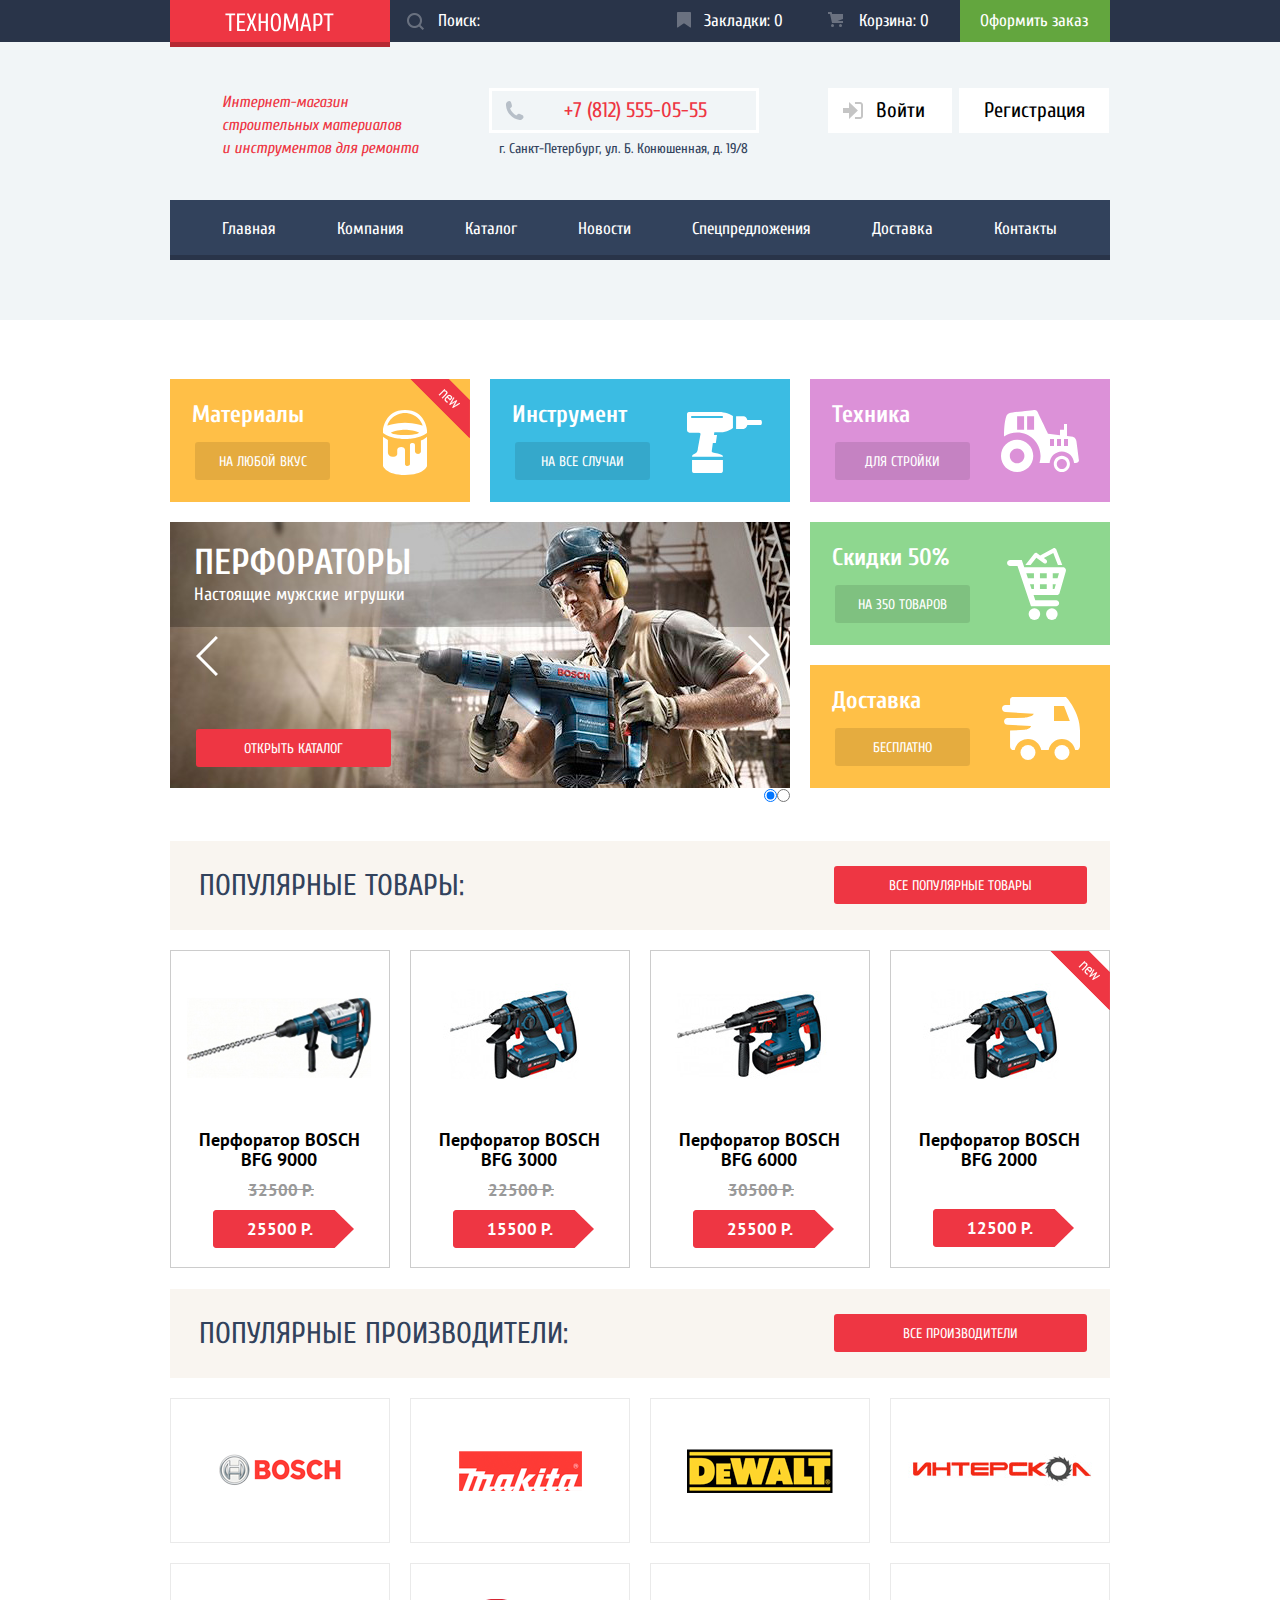
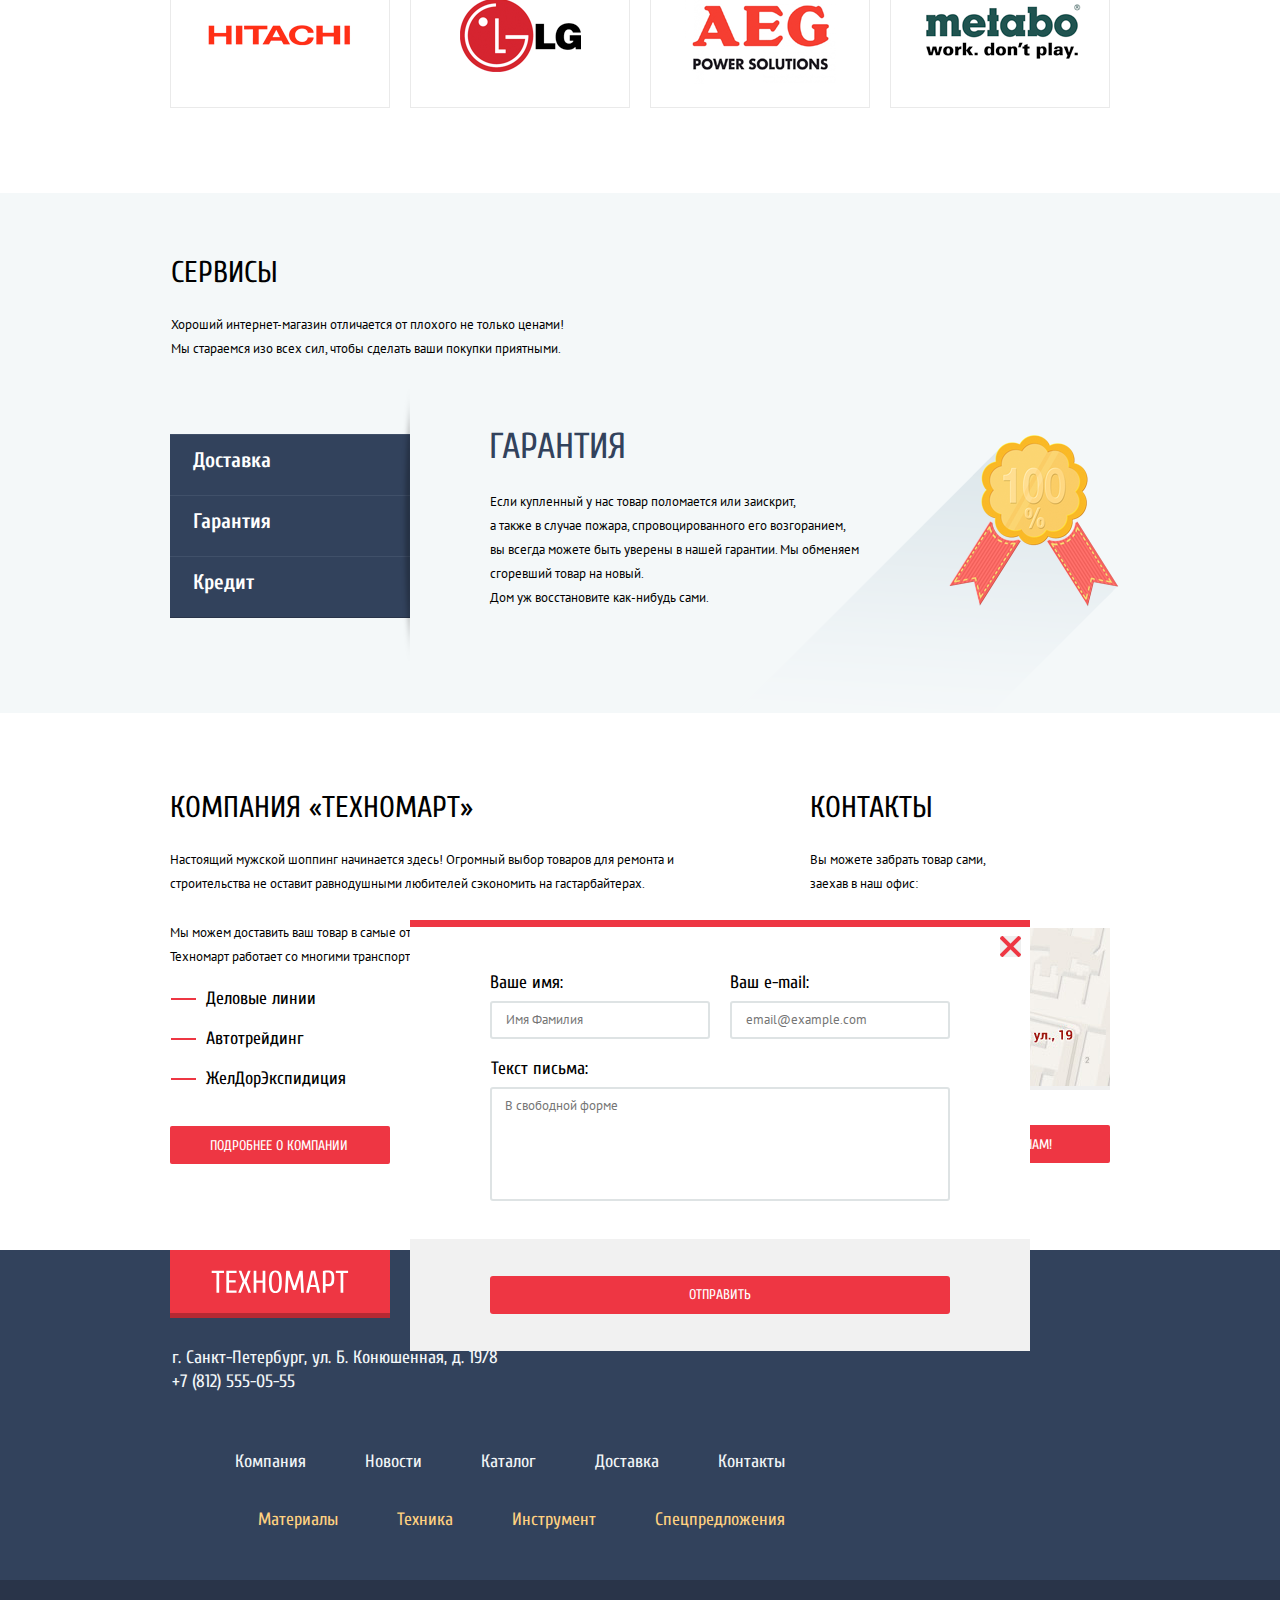
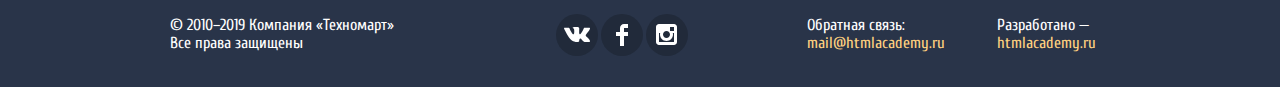
==== commit f6acc9ae: "index sliders completed" ====
--- a/index.html
+++ b/index.html
@@ -79,6 +79,13 @@
             <button class="next-slide" aria-label="Следующий слайд" type="button"></button>
             <a href="./catalog.html">Открыть каталог</a>
           </li>
+          <li class="slider-item perf-slide">
+            <h3>Перфораторы</h3>
+            <p>Настоящие мужские игрушки</p>
+            <button class="previous-slide" aria-label="Предидущий слайд" type="button"></button>
+            <button class="next-slide" aria-label="Следующий слайд" type="button"></button>
+            <a href="./catalog.html">Открыть каталог</a>
+          </li>
         </ul>
         <fieldset>
           <ul>
--- a/css/style.css
+++ b/css/style.css
@@ -914,6 +914,7 @@
 }
 
 .added-to-cart-popup {
+  display: none;
   position: fixed;
   z-index: 1;
   top: 411px;
@@ -1356,7 +1357,13 @@
 }
 
 .drill-slide {
+  display: none;
   background-image: url('../img/drill-slide.jpg');
+  background-repeat: no-repeat;
+}
+
+.perf-slide {
+  background-image: url('../img/perf-slide.jpg');
   background-repeat: no-repeat;
 }
 
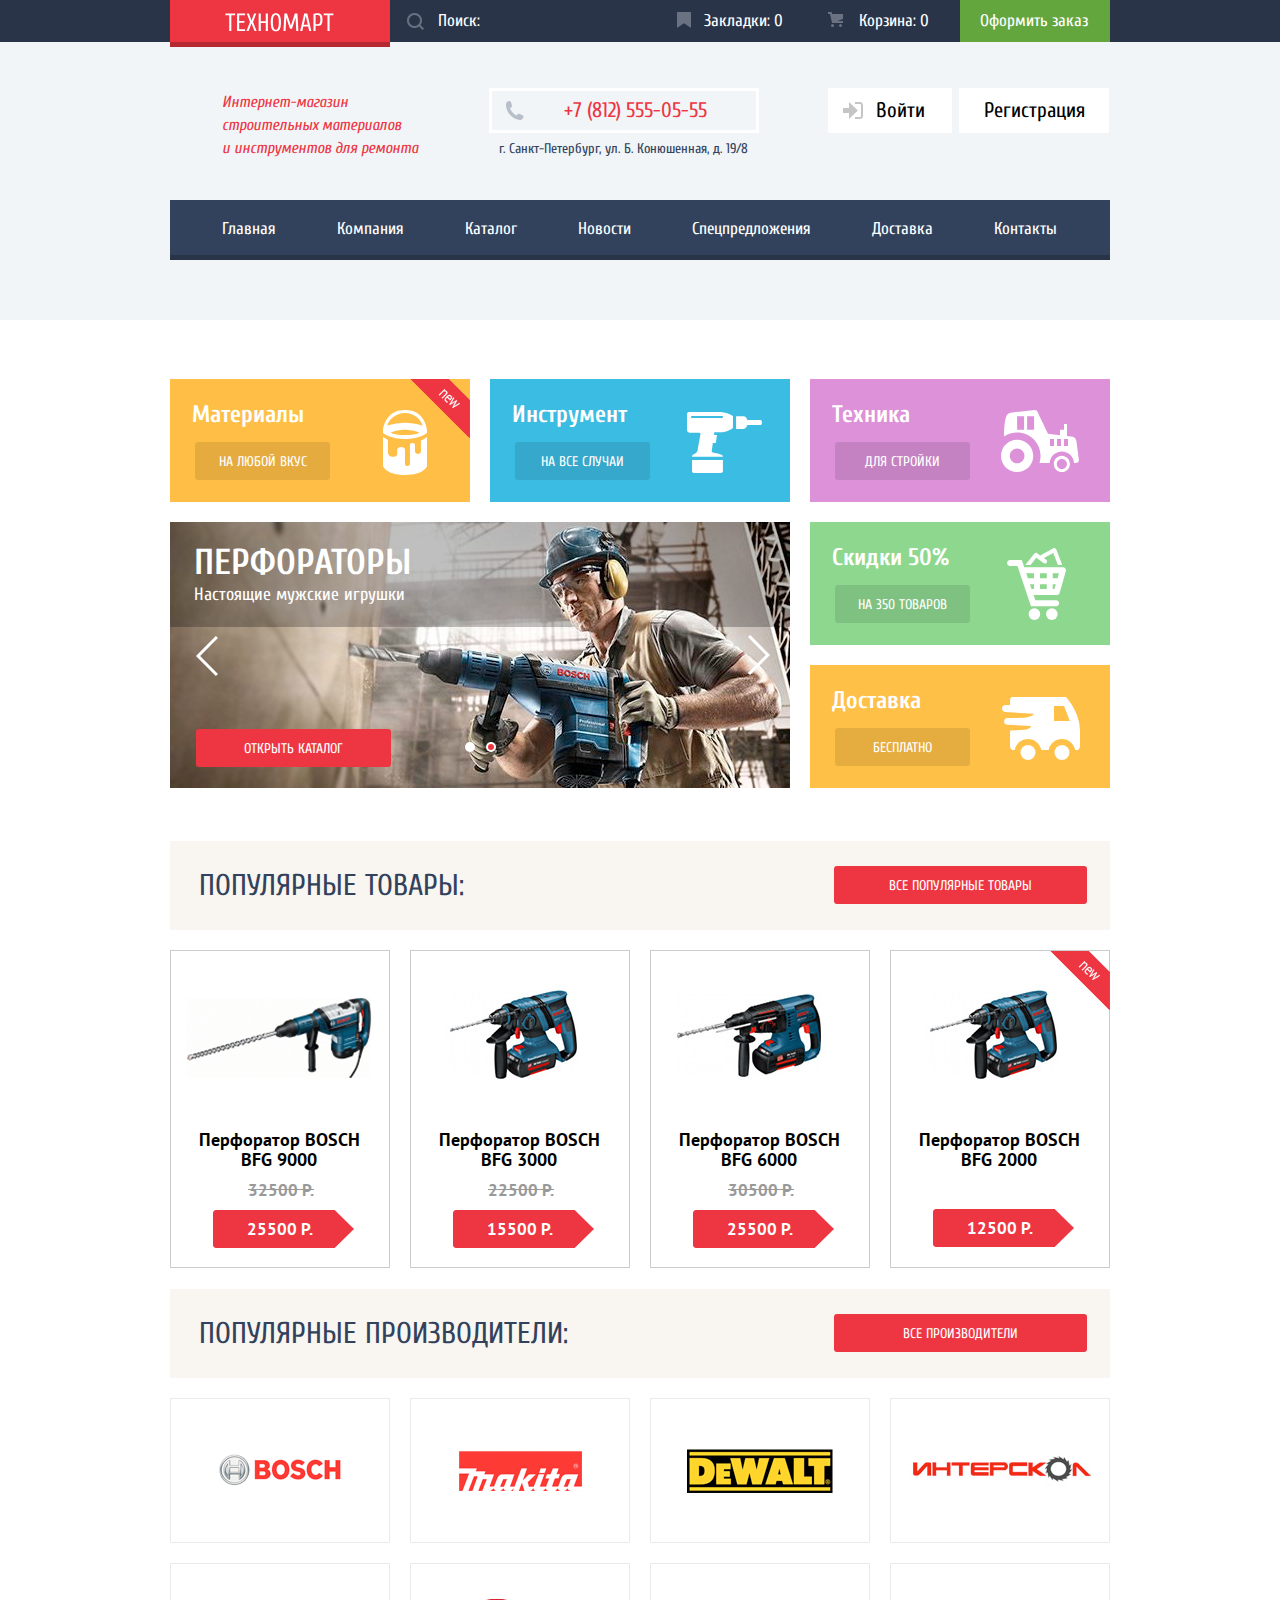
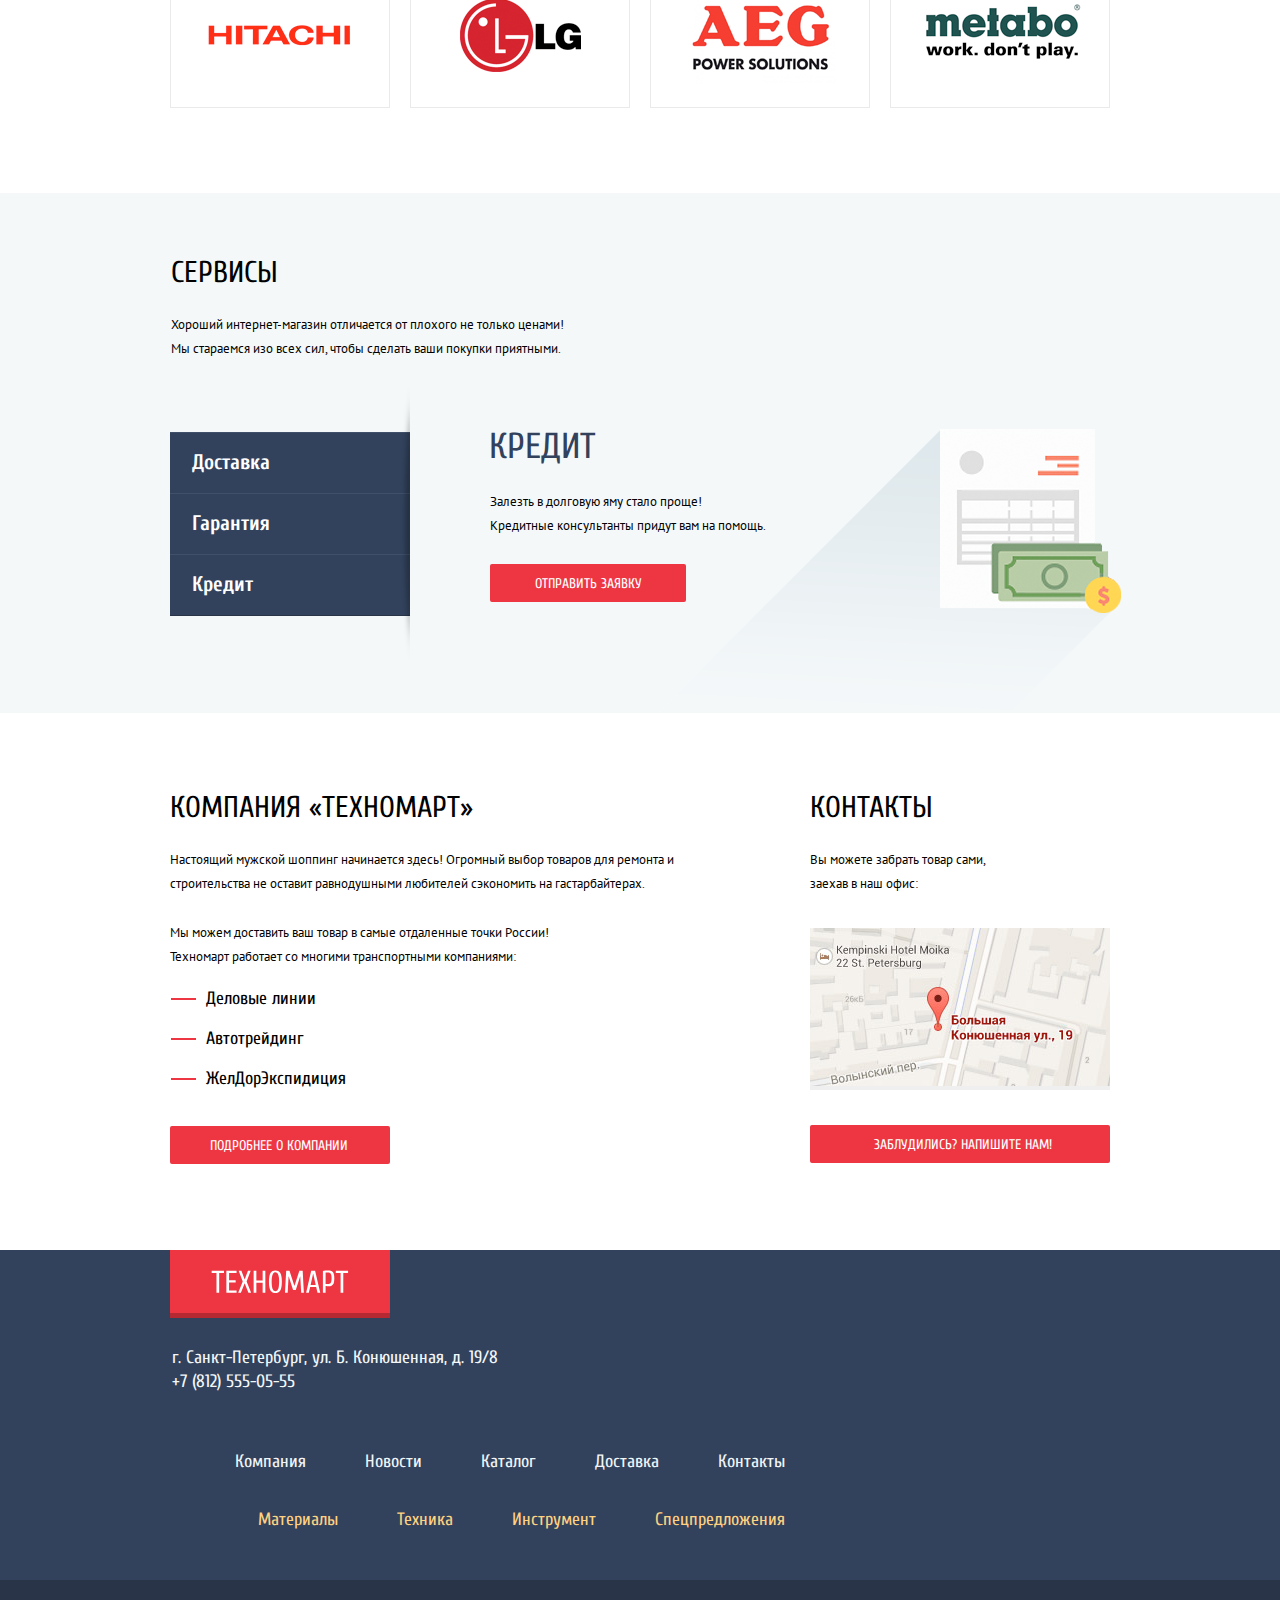
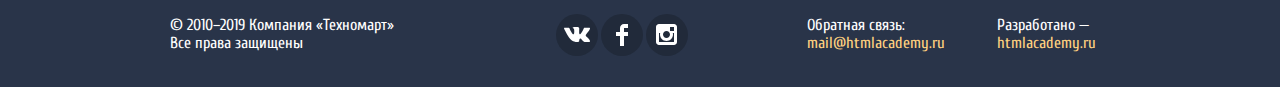
==== commit 77c6e6e2: "index slides fix" ====
--- a/index.html
+++ b/index.html
@@ -87,16 +87,14 @@
             <a href="./catalog.html">Открыть каталог</a>
           </li>
         </ul>
-        <fieldset>
-          <ul>
-            <li>
-              <input class=" slider-indicator" id="slider-indicator-1" type="radio" name="1" value="1" checked>
-            </li>
-            <li>
-              <input class=" slider-indicator" id="slider-indicator-2" type="radio" name="2" value="2">
-            </li>
-          </ul>
-        </fieldset>
+        <ul>
+          <li>
+            <i class="slider-indicator"></i>
+          </li>
+          <li>
+            <i class="slider-indicator active"> </i>
+          </li>
+        </ul>
       </section>
       <div>
         <section class="featured-section discount-50">
@@ -189,9 +187,9 @@
         <p class="service-description">Хороший интернет-магазин отличается от плохого не только ценами!<br> Мы стараемся изо всех сил, чтобы сделать ваши покупки приятными.</p>
         <section class="services-slider">
           <div class="services-buttons">
-            <p class="service-button">Доставка</p>
-            <p class="service-button">Гарантия</p>
-            <p class="service-button">Кредит</p>
+            <button type="button" class="service-button">Доставка</button>
+            <button type="button" class="service-button">Гарантия</button>
+            <button type="button" class="service-button">Кредит</button>
           </div>
           <div class="service-summary">
             <ul>
@@ -202,6 +200,11 @@
               <li class="services-warrenty-slide">
                 <h3>Гарантия</h3>
                 <p>Если купленный у нас товар поломается или заискрит,<br> а также в случае пожара, спровоцированного его возгоранием,<br> вы всегда можете быть уверены в нашей гарантии. Мы обменяем<br> сгоревший товар на новый.<br> Дом уж восстановите как-нибудь сами.</p>
+              </li>
+              <li class="services-credit-slide">
+                <h3>Кредит</h3>
+                <p>Залезть в долговую яму стало проще!<br>Кредитные консультанты придут вам на помощь.</p>
+                <a class="button-info credit">Отправить заявку</a>
               </li>
             </ul>
           </div>
--- a/css/style.css
+++ b/css/style.css
@@ -499,6 +499,14 @@
   background-color: #ee3643;
 }
 
+.credit {
+  display: inline-block;
+  width: auto;
+  padding-left: 45px;
+  padding-right: 44px;
+  margin-top: 13px;
+}
+
 .map .button-info {
   width: 100%;
   margin-top: 35px;
@@ -515,6 +523,7 @@
 }
 
 .write-to-us {
+  display: none;
   position: absolute;
   top: 2520px;
   left: 410px;
@@ -1367,6 +1376,32 @@
   background-repeat: no-repeat;
 }
 
+.slider-indicator {
+  position: relative;
+  display: inline-block;
+  width: 10px;
+  height: 10px;
+  border-radius: 50%;
+  cursor: pointer;
+  top: -50px;
+  left: -283px;
+  margin-right: 11px;
+  background-color: #ffffff;
+}
+
+.slider-indicator.active::before {
+  content: "";
+  position: absolute;
+  top: ;
+  width: 6px;
+  height: 6px;
+  margin: -4px;
+  background-color: #ee3643;
+  border-radius: 50%;
+  left: 6px;
+  top: 6px;
+}
+
 .promo-slider input::before {
   content: "";
   width: 6px;
@@ -1555,7 +1590,7 @@
   font-size: 13px;
   margin-top: 0;
   margin-left: 1px;
-  margin-bottom: 73px;
+  margin-bottom: 71px;
 }
 
 .services-slider {
@@ -1594,7 +1629,7 @@
   font-weight: 400;
   line-height: 36px;
   text-transform: uppercase;
-  margin-top: -5px;
+  margin-top: -3px;
   margin-left: -1px;
   margin-bottom: 25px;
 }
@@ -1611,7 +1646,7 @@
   line-height: 24px;
 }
 
-.services-buttons p {
+.service-button {
   box-sizing: border-box;
   width: 240px;
   min-height: 61px;
@@ -1621,12 +1656,19 @@
   font-size: 21px;
   font-weight: 700;
   line-height: 30px;
-  padding-top: 11px;
-  padding-left: 23px;
+  padding-top: 0px;
+  padding-left: 22px;
+  text-align: left;
   margin: 0;
-}
-
-.service-button:hover .service-button {
+  border: 0;
+}
+
+.service-button:hover,
+.service-button:focus {
+  background-color: #293449;
+}
+
+.service-button:active {
   background-color: #ffffff;
   color: #32425c;
 }
@@ -1643,9 +1685,16 @@
 }
 
 .services-warrenty-slide {
+  display: none;
   background-image: url('../img/medal-389x283.png');
   background-repeat: no-repeat;
-  background-position: 240px 6px;
+  background-position: 239px 3px;
+}
+
+.services-credit-slide {
+  background-image: url('../img/finances-465x285.png');
+  background-repeat: no-repeat;
+  background-position: 166px 0px;
 }
 
 .visually-hidden {
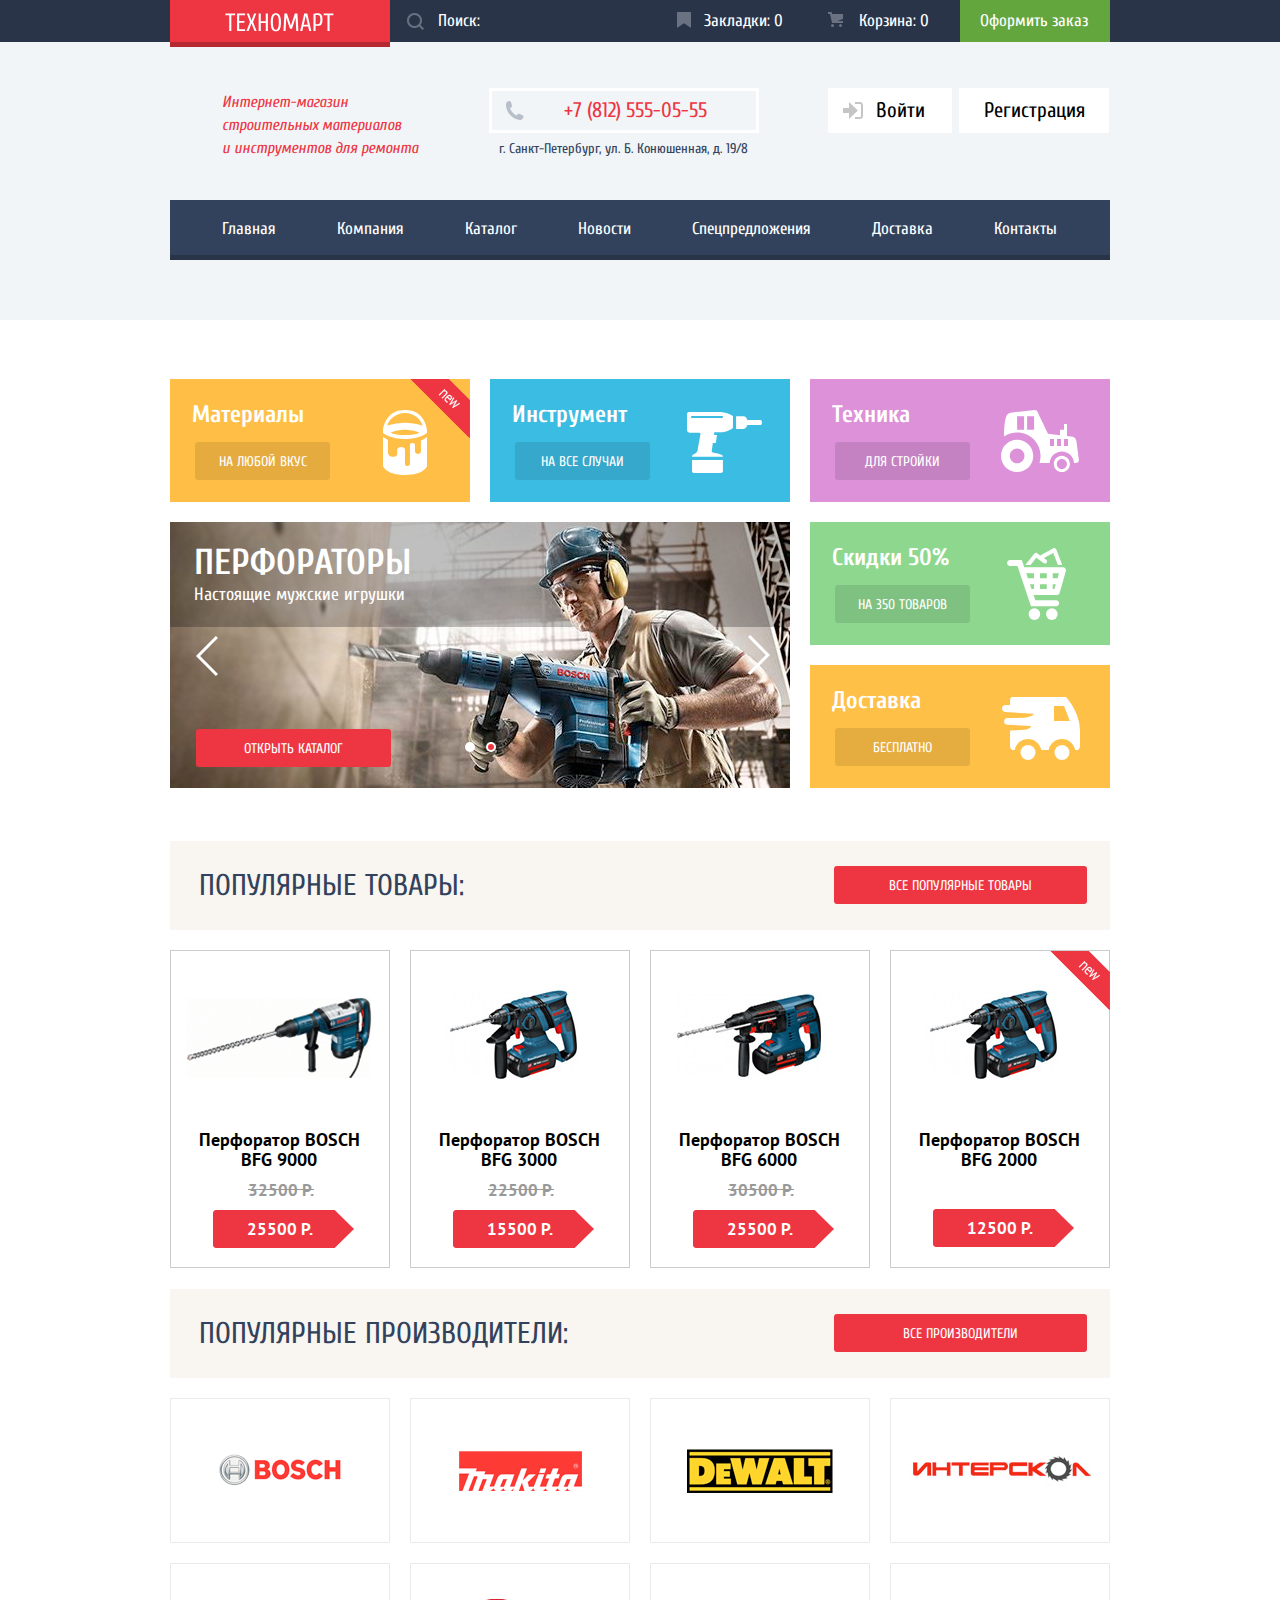
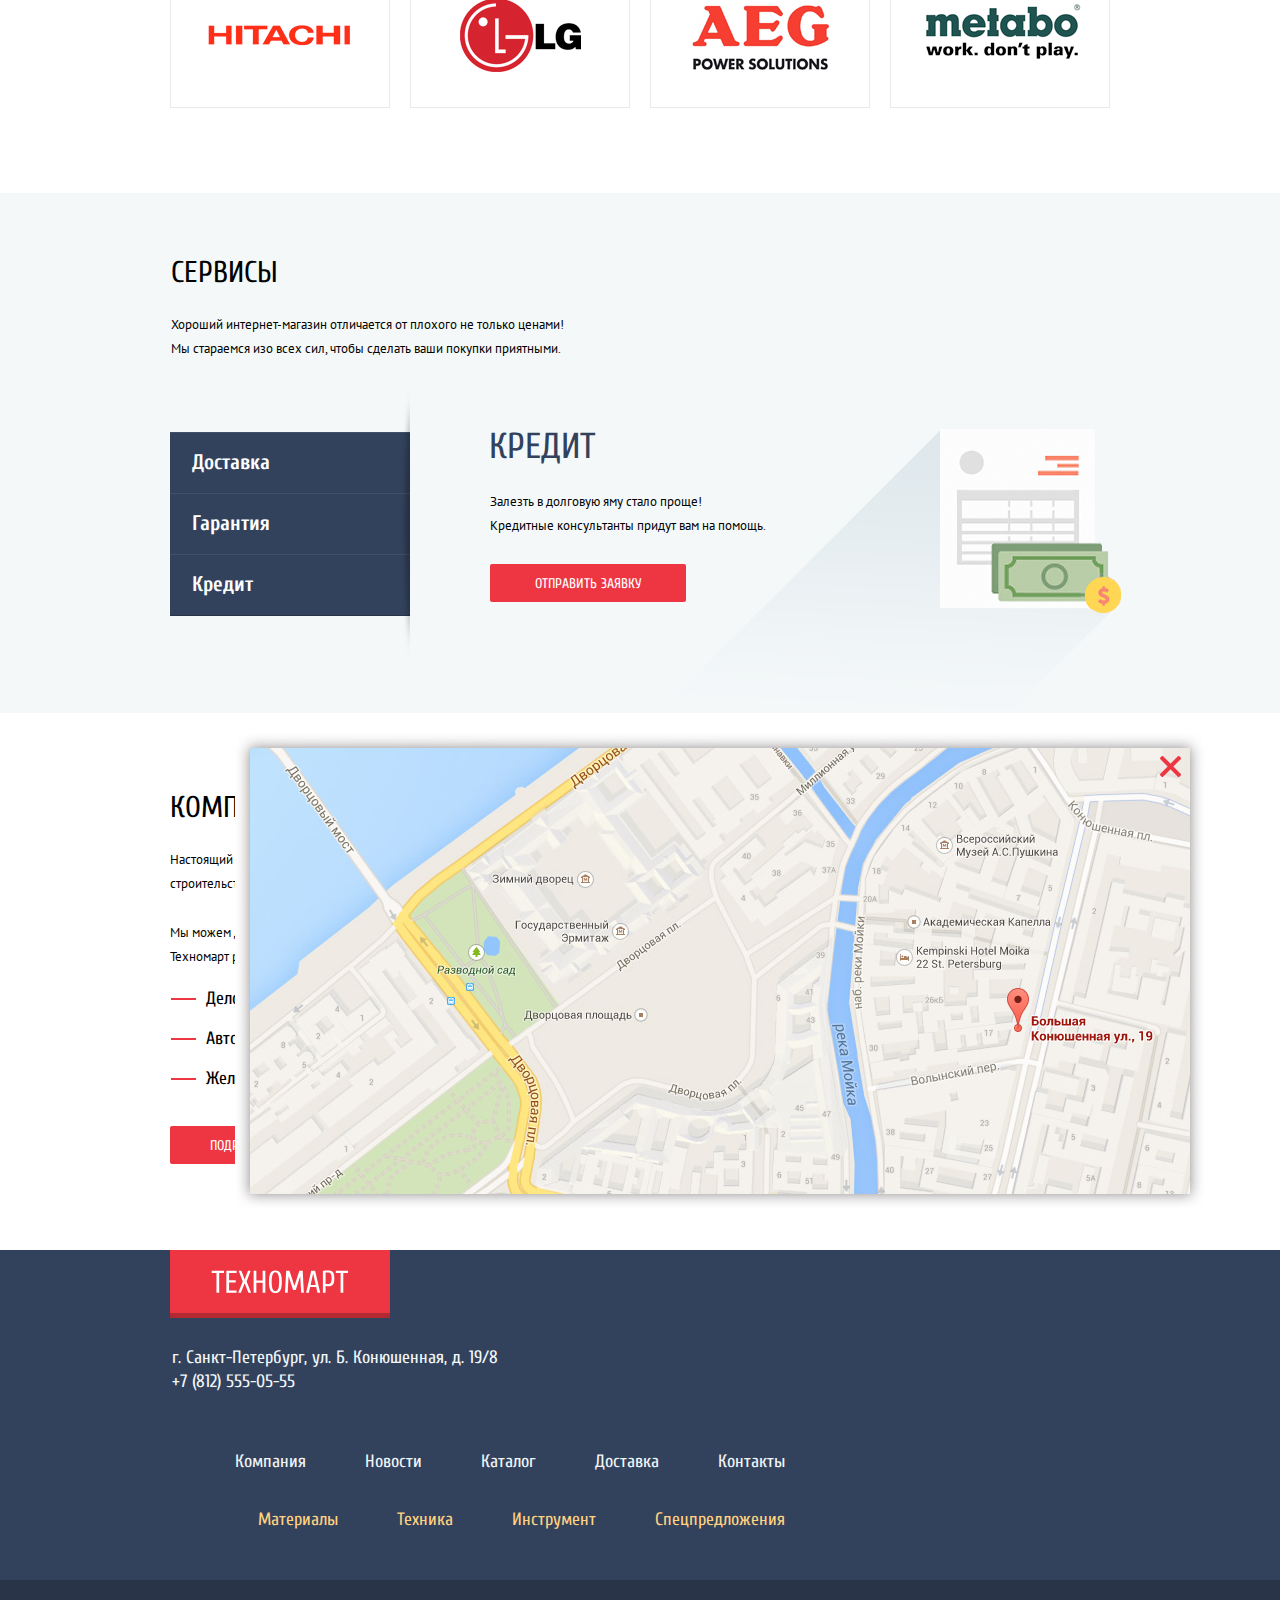
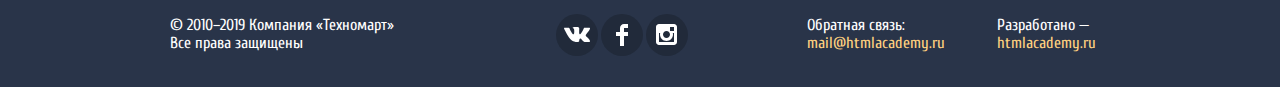
==== commit 2fcfd9f5: "Big map pop-up finished" ====
--- a/index.html
+++ b/index.html
@@ -258,7 +258,7 @@
     <section class="map-popup">
       <h2 class="visually-hidden">Карта проезда в магазин Техномарт</h2>
       <a href="maps.yandex.ru"><img src="img/map-big.jpg" width="970" height="476" alt="Большая карта проезда в магазин Техномарт"></a>
-      <button type="button">Закрыть карту проезда</button>
+      <button class="close-map-button" type="button" aria-label="Закрыть карту проезда"></button>
     </section>
   </main>
   <footer>
--- a/css/style.css
+++ b/css/style.css
@@ -612,7 +612,21 @@
 }
 
 .map-popup {
-  display: none;
+  position: absolute;
+  top: 2333px;
+  left: 235px;
+}
+
+.close-map-button {
+  height: 21px;
+  width: 21px;
+  background-color: transparent;
+  border: none;
+  background-image: url('../img/close-button.png');
+  background-repeat: no-repeat;
+  position: relative;
+  top: -433px;
+  left: -49px;
 }
 
 .main-footer {
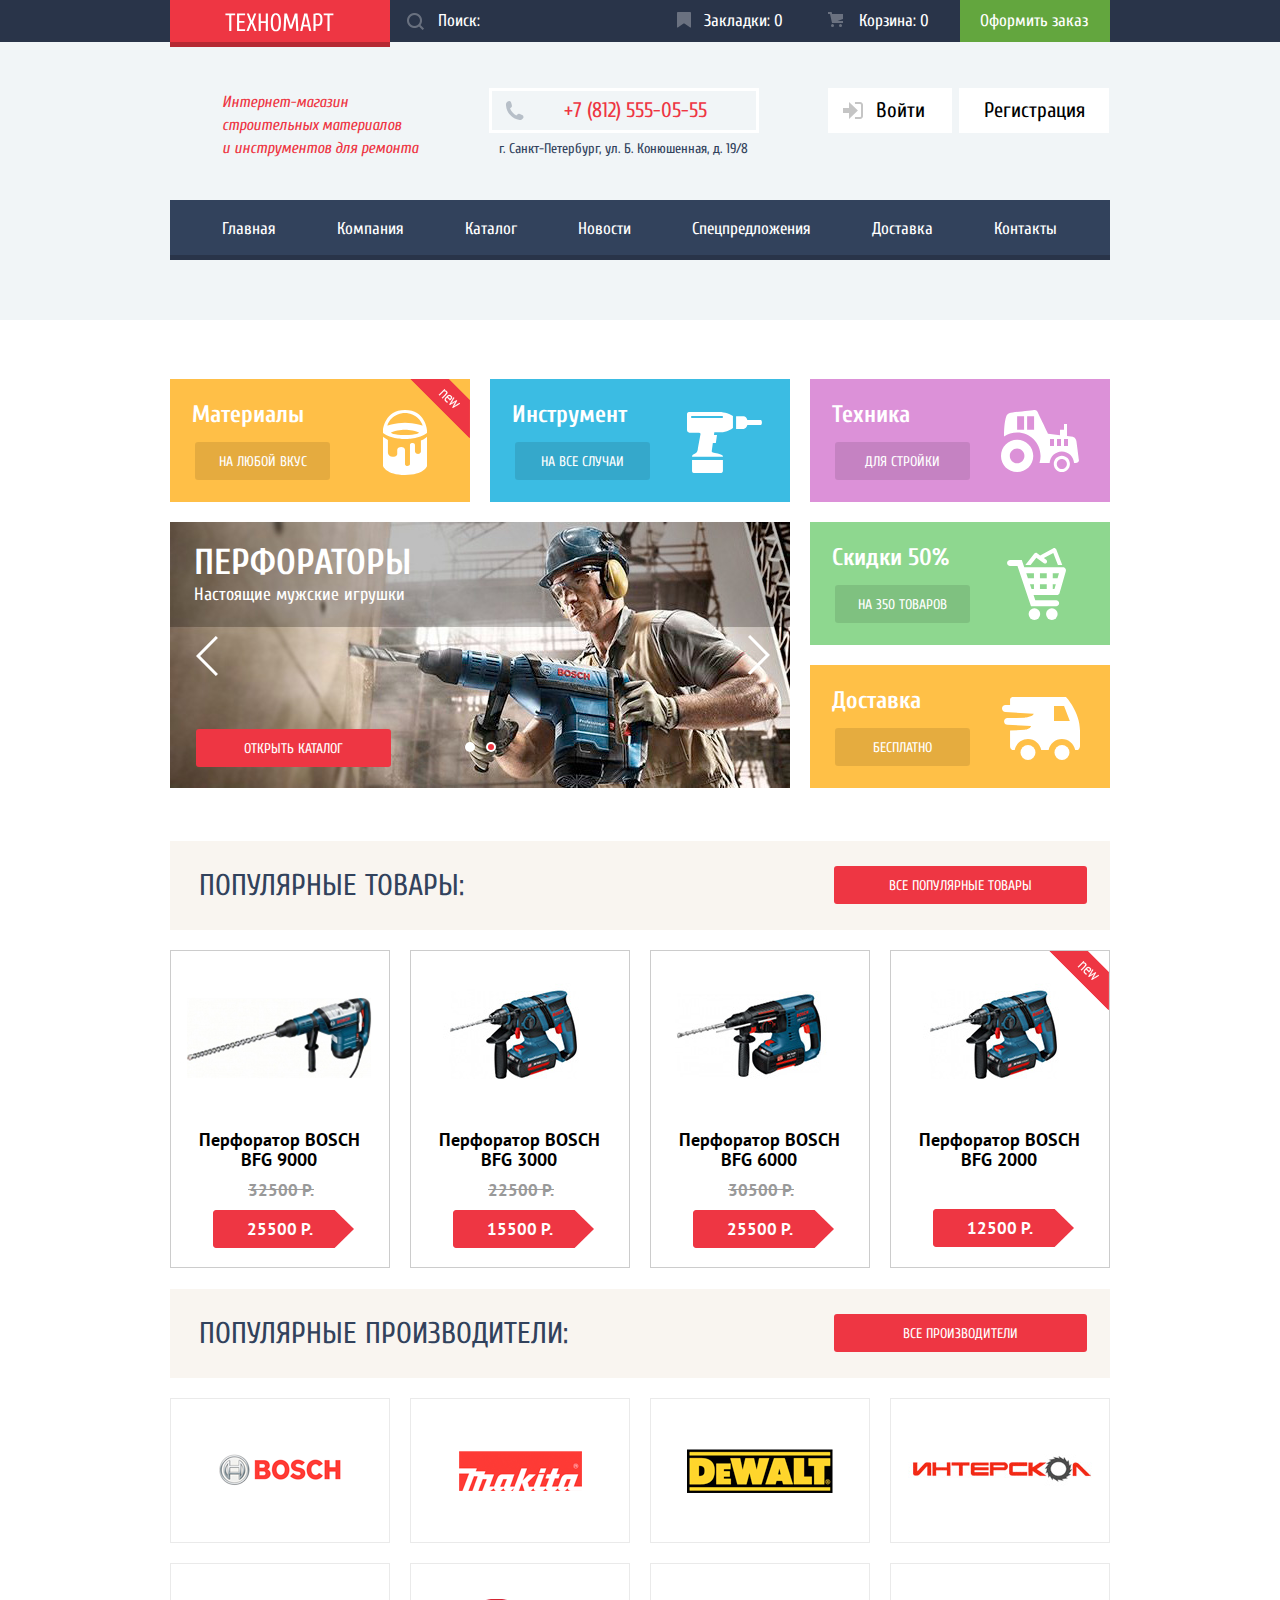
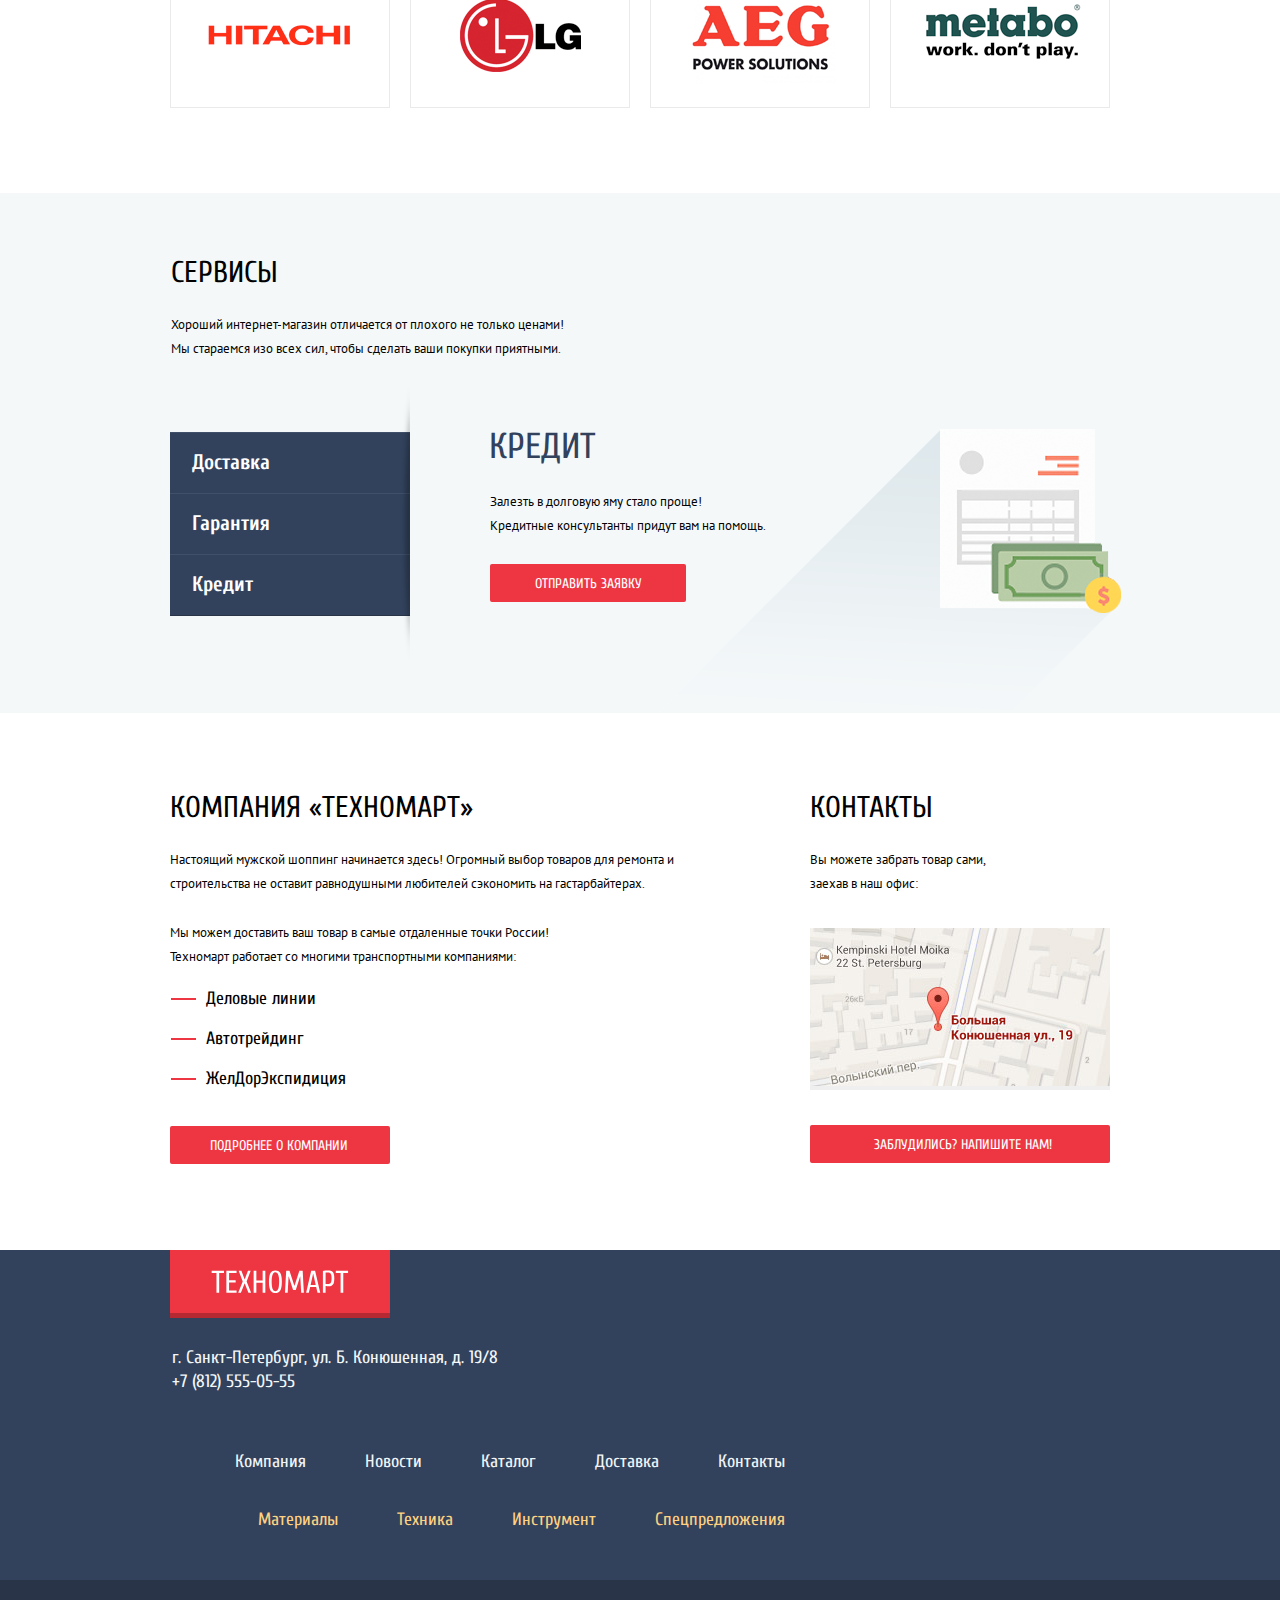
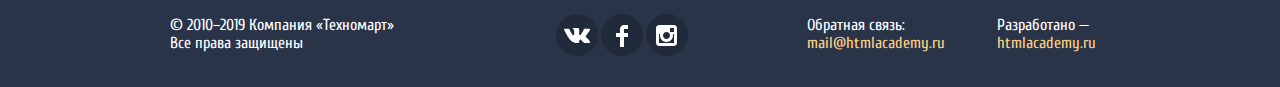
==== commit 924c08e6: "ie bugfix, popup bugfix, etc" ====
--- a/index.html
+++ b/index.html
@@ -296,9 +296,9 @@
       <div class="footer-bottom container">
         <p>© 2010–2019 Компания «Техномарт» <br>Все права защищены</p>
         <div class="social-block">
-          <a class="social-icon" href=""><img src="img/vk-icon.svg" width="26" height="15" alt="Мы вконтакте"></a>
-          <a class="social-icon" href=""><img src="img/fb-icon.svg" width="12" height="22" alt="Мы в фейсбуке"></a>
-          <a class="social-icon" href=""><img src="img/insta-icon.svg" width="21" height="21" alt="Мы в инстаграме"></a>
+          <a class="social-icon" href=""><img class="vk-social" src="img/vk-icon.svg" width="26" height="15" alt="Мы вконтакте"></a>
+          <a class="social-icon" href=""><img src="img/fb-icon.svg" class="facebook-social" width="12" height="22" alt="Мы в фейсбуке"></a>
+          <a class="social-icon" href=""><img class="insta-social" src="img/insta-icon.svg" width="21" height="21" alt="Мы в инстаграме"></a>
         </div>
         <div class="contact-block">
           <p>Обратная связь:<br><a class="company-links" href="mailto:mail@htmlacademy.ru">mail@htmlacademy.ru</a></p>
--- a/css/style.css
+++ b/css/style.css
@@ -514,11 +514,16 @@
 }
 
 .button-info:hover,
-.button-info:focus {
+.button-info:focus,
+.slider-item a:hover,
+.slider-item a:focus,
+.section-header-wrapper a:hover,
+.section-header-wrapper a:focus {
   background-color: #ca2c37;
 }
 
-.button-info:active {
+.button-info:active,
+.slider-item a:active {
   background-color: #ba2732;
 }
 
@@ -541,7 +546,7 @@
 }
 
 .write-to-us input {
-  font-family: 'PT Sans';
+  font-family: 'PT Sans', Arial, sans-serif;
   font-size: 13px;
   font-weight: 400;
   line-height: 18px;
@@ -577,7 +582,7 @@
 }
 
 .big-set textarea {
-  font-family: 'PT Sans';
+  font-family: 'PT Sans', Arial, sans-serif;
   font-size: 13px;
   font-weight: 400;
   line-height: 18px;
@@ -612,6 +617,7 @@
 }
 
 .map-popup {
+  display: none;
   position: absolute;
   top: 2333px;
   left: 235px;
@@ -730,8 +736,16 @@
   justify-content: center;
 }
 
-.social-icon img {
-  margin: auto;
+.vk-social {
+  padding-top: 14px;
+}
+
+.facebook-social {
+  padding-top: 11px;
+}
+
+.insta-social {
+  padding-top: 11px;
 }
 
 .footer-bottom .social-icon:hover,
@@ -775,6 +789,7 @@
   text-transform: uppercase;
   color: #000;
   flex-wrap: wrap;
+  align-content: flex-start;
 }
 
 .filter-block ul {
@@ -805,17 +820,21 @@
   border: 1px solid #e5e5e5;
   background-color: #ffffff;
   text-transform: uppercase;
-  font-family: 'PT Sans';
+  font-family: 'PT Sans', Arial, sans-serif;
   font-size: 13px;
   font-weight: 400;
   line-height: 18px;
-  margin-top: 38px;
+  padding-top: 3px;
+  margin-top: 57px;
 }
 
 .items-list ul {
   display: flex;
   padding: 0;
-  margin: 0;
+  margin-top: 0;
+  margin-left: 0;
+  margin-right: 0;
+  margin-bottom: 33px;
   list-style-type: none;
   flex-wrap: wrap;
 }
@@ -832,6 +851,7 @@
 
 .items-list {
   display: flex;
+  flex-wrap: wrap;
   width: 700px;
   text-align: center;
 }
@@ -918,6 +938,15 @@
   box-shadow: inset 0 -3px 0 #367315;
 }
 
+.items-list .buy-button:hover,
+.items-list .buy-button:focus {
+  background-color: #5fbb2d;
+}
+
+.items-list .buy-button:active {
+  background-color: #518534;
+}
+
 .items-list .to-bookmarks-button {
   font-size: 14px;
   font-weight: 400;
@@ -936,13 +965,20 @@
   background-color: transparent;
 }
 
+.items-list .to-bookmarks-button:hover,
+.items-list .to-bookmarks-button:focus {
+  border: 3px solid #32425c;
+}
+
+.items-list .to-bookmarks-button:active {
+  border: 3px solid rgba(50, 66, 92, 0.3);
+}
+
 .added-to-cart-popup {
   display: none;
-  position: fixed;
-  z-index: 1;
+  position: absolute;
   top: 411px;
-  left: 266px;
-  display: none;
+  left: 410px;
   width: 620px;
   min-height: 82px;
   box-shadow: 0 20px 40px rgba(41, 52, 73, .75);
@@ -956,6 +992,7 @@
   height: 21px;
   cursor: pointer;
   border: none;
+  background-color: #ffffff;
   background-image: url('../img/close-button.png');
   background-repeat: no-repeat;
 }
@@ -1089,6 +1126,10 @@
   padding-top: 15px;
 }
 
+input:disabled+label {
+  opacity: 0.3;
+}
+
 .filter-checkbox+label {
   position: relative;
 }
@@ -1103,6 +1144,10 @@
   background-image: url('../img/checkbox-off.svg');
 }
 
+.filter-checkbox+label:hover::before {
+  background-image: url('../img/checkbox-off-hover.svg');
+}
+
 .filter-checkbox:checked+label::before {
   position: absolute;
   top: -1px;
@@ -1113,6 +1158,10 @@
   background-image: url('../img/checkbox-on.svg');
 }
 
+.filter-checkbox:checked+label:hover::before {
+  background-image: url('../img/checkbox-on-hover.svg');
+}
+
 .filter-radio+label {
   position: relative;
 }
@@ -1127,9 +1176,13 @@
   background-image: url('../img/radio-off.svg');
 }
 
+.filter-radio+label:hover::before {
+  background-image: url('../img/radio-off-hover.svg');
+}
+
 .filter-radio:checked+label::before {
   position: absolute;
-  top: -3px;
+  top: -2px;
   left: -35px;
   width: 25px;
   height: 25px;
@@ -1137,6 +1190,10 @@
   background-image: url('../img/radio-on.svg');
 }
 
+.filter-radio:checked+label:hover::before {
+  background-image: url('../img/radio-on-hover.svg');
+}
+
 .quick-actions {
   display: none;
 }
@@ -1145,6 +1202,11 @@
   display: block;
 }
 
+.items-list li:hover {
+  box-shadow: 0 10px 25px rgba(41, 52, 73, 0.5);
+  border: none;
+}
+
 .items-list li:hover img {
   display: none;
 }
@@ -1161,9 +1223,13 @@
   margin-right: 0px;
 }
 
+.items-list.row-4x ul {
+  margin-bottom: 0px;
+}
+
 .new::before {
   position: absolute;
-  left: 159px;
+  right: 0px;
   width: 60px;
   height: 59px;
   content: '';
@@ -1173,18 +1239,20 @@
 
 main h1 {
   box-sizing: border-box;
-  padding-top: 32px;
-  padding-bottom: 34px;
+  padding-top: 31px;
+  padding-bottom: 26px;
   padding-left: 30px;
 }
 
-fieldset {
+.main-content fieldset {
   margin: 0;
   padding: 0;
 }
 
 .main-content {
-  margin-top: 20px;
+  margin-top: 21px;
+  flex-wrap: wrap;
+  align-items: flex-start;
 }
 
 .bookmarks,
@@ -1266,7 +1334,6 @@
   margin-left: 2px;
 }
 
-/* Избранные категории главной */
 .promo-block {
   display: flex;
   flex-wrap: wrap;
@@ -1404,7 +1471,7 @@
 }
 
 .slider-indicator.active::before {
-  content: "";
+  content: '';
   position: absolute;
   top: ;
   width: 6px;
@@ -1417,7 +1484,7 @@
 }
 
 .promo-slider input::before {
-  content: "";
+  content: '';
   width: 6px;
   height: 6px;
   background-color: #000000;
@@ -1566,6 +1633,11 @@
   margin-bottom: 20px;
 }
 
+.featured-manufactures li:hover,
+.featured-manufactures li:focus {
+  box-shadow: 0 10px 25px rgba(41, 52, 73, 0.5);
+}
+
 .featured-manufactures img {
   margin: auto;
 }
@@ -1598,7 +1670,7 @@
 }
 
 .service-description {
-  font-family: 'PT Sans';
+  font-family: 'PT Sans', Arial, sans-serif;
   font-weight: 400;
   line-height: 24px;
   font-size: 13px;
@@ -1627,7 +1699,7 @@
 }
 
 .services-buttons::after {
-  content: "";
+  content: '';
   width: 10px;
   height: 272px;
   position: absolute;
@@ -1654,7 +1726,7 @@
 }
 
 .service-summary p {
-  font-family: "PT Sans";
+  font-family: 'PT Sans', Arial, sans-serif;
   font-weight: 400;
   font-size: 13px;
   line-height: 24px;
@@ -1711,6 +1783,320 @@
   background-position: 166px 0px;
 }
 
+.filter-sorting-header {
+  display: flex;
+  flex-direction: row;
+  box-sizing: border-box;
+  width: 940px;
+}
+
+.filter-header {
+  width: 220px;
+  min-height: 38px;
+  box-sizing: border-box;
+  background-color: #f7f3ec;
+  color: #000000;
+  font-family: 'PT Sans', Arial, sans-serif;
+  font-weight: 400;
+  line-height: 18px;
+  text-transform: uppercase;
+  padding-left: 19px;
+  padding-top: 12px;
+  margin-top: 0px;
+  margin-bottom: 20px;
+  border-radius: 4px;
+}
+
+.price-filter-fieldset {
+  margin-top: -7px;
+}
+
+.price-range-slider {
+  position: relative;
+  background-color: #f7f3ec;
+  box-sizing: border-box;
+  width: 220px;
+  min-height: 80px;
+  margin-top: 13px;
+  margin-bottom: 10px;
+  border-radius: 4px;
+  border: none;
+}
+
+.price-slider-input-field {
+  background-color: #f7f3ec;
+  box-sizing: border-box;
+  width: 95px;
+  min-height: 38px;
+  border-radius: 4px;
+  border-width: 0px;
+  text-align: center;
+  color: #000000;
+  font-family: 'PT Sans', Arial, sans-serif;
+  font-size: 17px;
+  font-weight: 400;
+  line-height: 18px;
+  padding-left: 5px;
+  margin-bottom: 22px;
+}
+
+.pirce-separator {
+  color: #444444;
+  font-family: 'PT Sans', Arial, sans-serif;
+  font-size: 16px;
+  font-weight: 400;
+  line-height: 18px;
+  text-transform: uppercase;
+  margin-left: 4px;
+  margin-right: 4px;
+}
+
+.price-min-slider {
+  position: absolute;
+  top: 31px;
+  left: 20px;
+  width: 20px;
+  height: 22px;
+  background-image: url('../img/filter-button.svg');
+  background-repeat: no-repeat;
+}
+
+.price-max-slider {
+  position: absolute;
+  top: 31px;
+  left: 160px;
+  width: 20px;
+  height: 22px;
+  background-image: url('../img/filter-button.svg');
+  background-repeat: no-repeat;
+}
+
+.active-price {
+  position: absolute;
+  box-sizing: border-box;
+  width: 152px;
+  height: 2px;
+  background-color: #00ca74;
+  top: 40px;
+  left: 22px;
+}
+
+.incative-price {
+  position: absolute;
+  box-sizing: border-box;
+  width: 180px;
+  height: 2px;
+  background-color: #d7dcde;
+  top: 40px;
+  left: 22px;
+}
+
+.catalog-sorting-block {
+  display: flex;
+  justify-content: space-between;
+  background-color: #f7f3ec;
+  min-height: 38px;
+  width: 700px;
+  box-sizing: border-box;
+  margin-bottom: 20px;
+  text-align: left;
+}
+
+.catalog-sorting-block h3 {
+  color: #000000;
+  font-family: 'PT Sans', Arial, sans-serif;
+  font-size: 13px;
+  font-weight: 400;
+  line-height: 18px;
+  text-transform: uppercase;
+  padding-top: 6px;
+  padding-left: 19px;
+}
+
+.sorting-buttons {
+  display: flex;
+  flex-direction: row;
+  margin-right: 11px;
+}
+
+.sorting-order {
+  position: relative;
+  width: 43px;
+  margin-right: 17px
+}
+
+.function-sort {
+  margin-right: 35px;
+}
+
+.type-sort {
+  margin-right: 66px;
+}
+
+.price-sort {
+  margin-right: 70px;
+}
+
+.sort-type-button {
+  height: 16px;
+  margin-top: 12px;
+  opacity: 0.3;
+  color: #000000;
+  font-family: 'PT Sans', Arial, sans-serif;
+  font-size: 13px;
+  font-weight: 400;
+  line-height: 18px;
+  text-transform: uppercase;
+  background-color: #f7f3ec;
+  border: none;
+  border-bottom: 1px dotted #ee3643;
+  padding: 0;
+}
+
+.sort-type-button:active {
+  color: #ee3643;
+  opacity: 1;
+}
+
+.sort-type-button:hover,
+.sort-type-button:focus {
+  color: #ee3643;
+  opacity: 1;
+  color: #000000;
+  border-bottom: 1px solid #ee3643;
+  padding-bottom: 1px;
+}
+
+.sort-up {
+  position: absolute;
+  padding: 0;
+  background-color: transparent;
+  border: none;
+  width: 0px;
+  height: 0px;
+  border-left: 6px solid transparent;
+  border-right: 6px solid transparent;
+  border-bottom: 11px solid #000000;
+  margin-right: 21px;
+  top: 14px;
+  left: 11px;
+  opacity: 0.3;
+}
+
+.sort-down {
+  position: absolute;
+  padding: 0;
+  background-color: transparent;
+  border: none;
+  width: 0px;
+  height: 0px;
+  border-left: 6px solid transparent;
+  border-right: 6px solid transparent;
+  border-top: 11px solid #000000;
+  top: 15px;
+  left: 44px;
+  opacity: 0.3;
+}
+
+.sort-down:hover,
+.sort-down:focus {
+  opacity: 1;
+}
+
+.sort-down:active {
+  border-top: 11px solid #ee3643;
+  opacity: 1;
+}
+
+.sort-up:hover,
+.sort-up:focus {
+  opacity: 1;
+}
+
+.sort-up:active {
+  border-bottom: 11px solid #ee3643;
+  opacity: 1;
+}
+
+.catalog-pagination li {
+  width: 38px;
+  min-height: 38px;
+  border: 1px solid #e5e5e5;
+  background-color: #ffffff;
+  color: #000000;
+  margin-left: 10px;
+  margin-right: 0;
+  font-family: 'PT Sans', Arial, sans-serif;
+  font-size: 13px;
+  font-weight: 400;
+  line-height: 18px;
+  padding-top: 9px;
+  text-transform: uppercase;
+  border-radius: 3px;
+}
+
+.catalog-pagination li:hover,
+.catalog-pagination li:focus {
+  box-shadow: none;
+  border: 1px solid #bdc6ca;
+}
+
+.pagination-item.active-pagination {
+  background-color: #ee3643;
+  border: none;
+}
+
+.pagination-item.active-pagination:hover {
+  border: none;
+}
+
+.catalog-pagination li:active {
+  box-shadow: none;
+  border: 1px solid #ee3643;
+}
+
+.catalog-pagination li:first-child {
+  margin-left: 0px;
+}
+
+.pagination-item.next-page-pagination {
+  width: 140px;
+}
+
+.category-description-wrapper {
+  background-color: #f2f6f8;
+  margin-top: 6px;
+  margin-bottom: -90px;
+}
+
+.category-description {
+  flex-direction: column;
+  padding-top: 67px;
+  padding-bottom: 73px;
+  background-color: #f2f6f8;
+}
+
+.category-description h3 {
+  font-family: 'Cuprum', Arial, sans-serif;
+  font-size: 30px;
+  font-weight: 400;
+  line-height: 30px;
+  text-transform: uppercase;
+  margin: 0 0 26px 0;
+  padding: 0;
+}
+
+.category-description p {
+  color: #000000;
+  font-family: 'PT Sans', Arial, sans-serif;
+  font-size: 13px;
+  font-weight: 400;
+  line-height: 23px;
+  margin: 0;
+  padding: 0;
+  letter-spacing: 0.012em;
+}
+
 .visually-hidden {
   position: absolute;
   clip: rect(0 0 0 0);
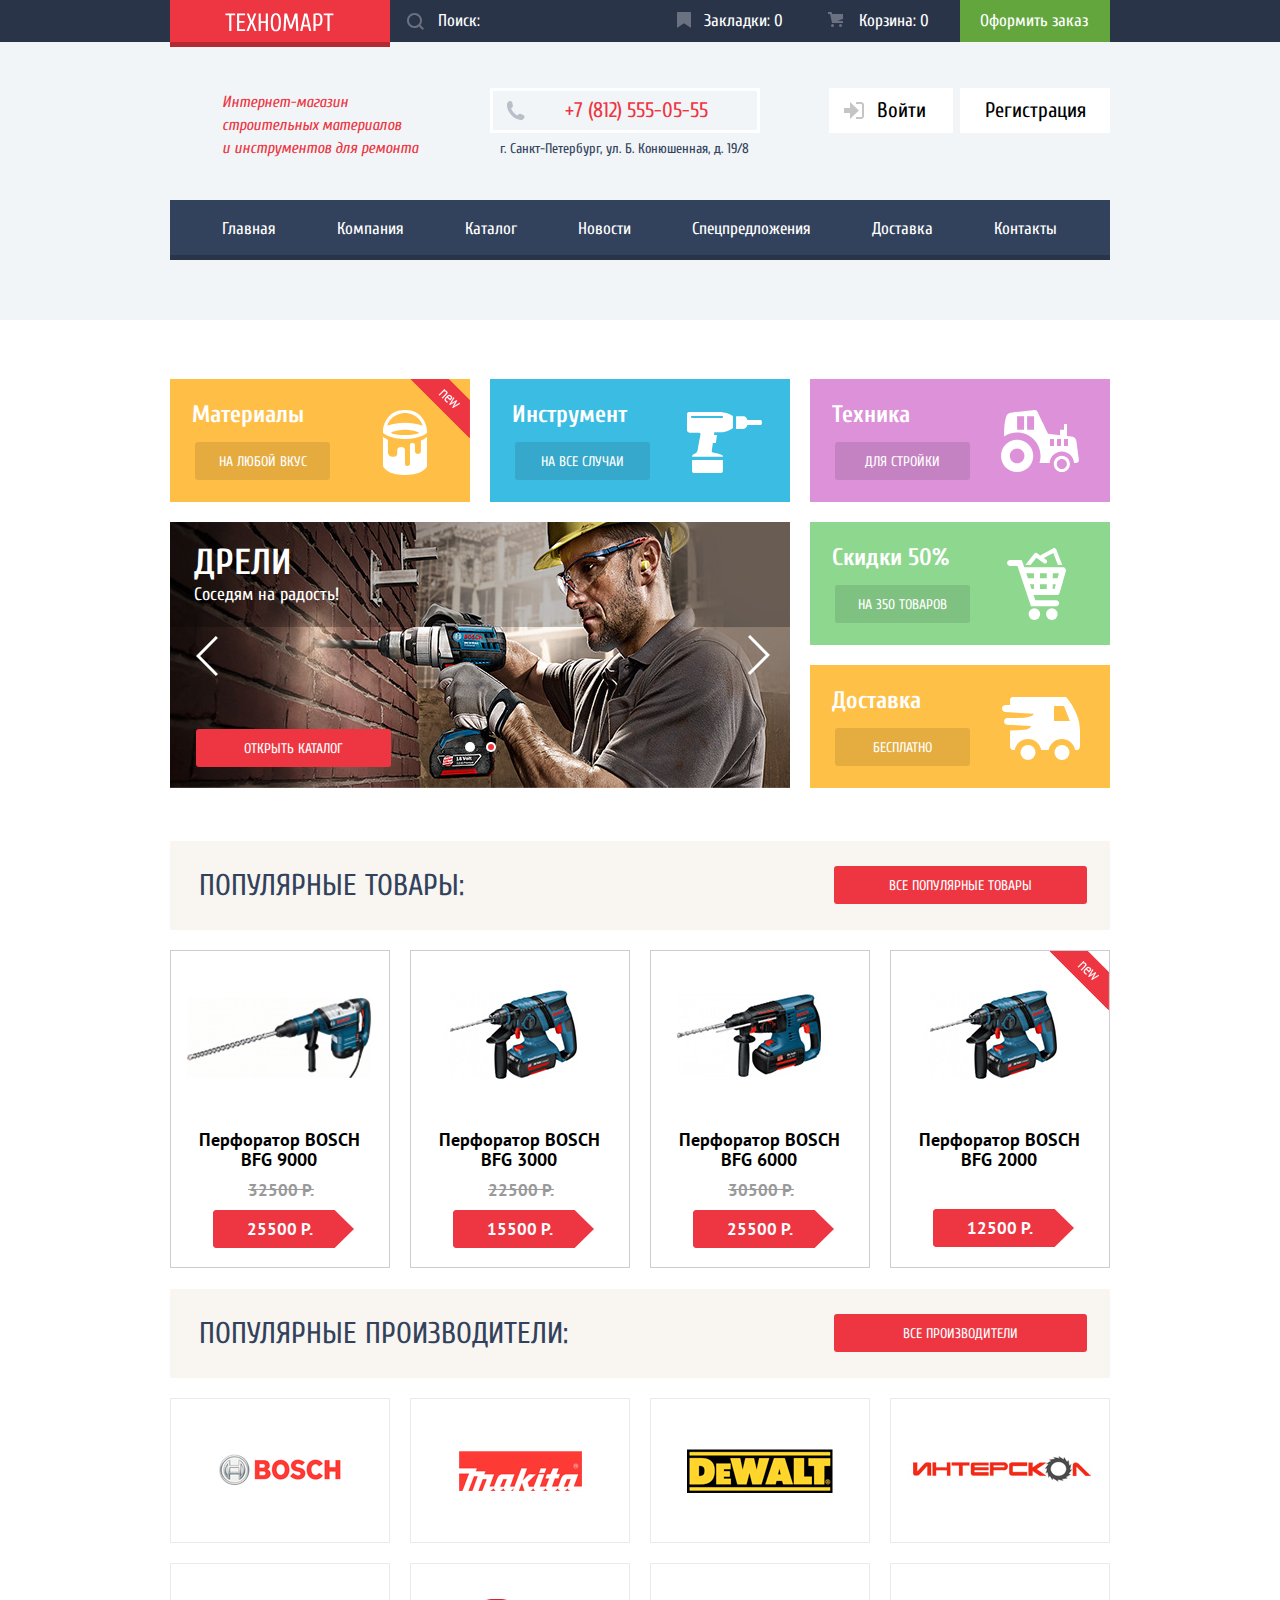
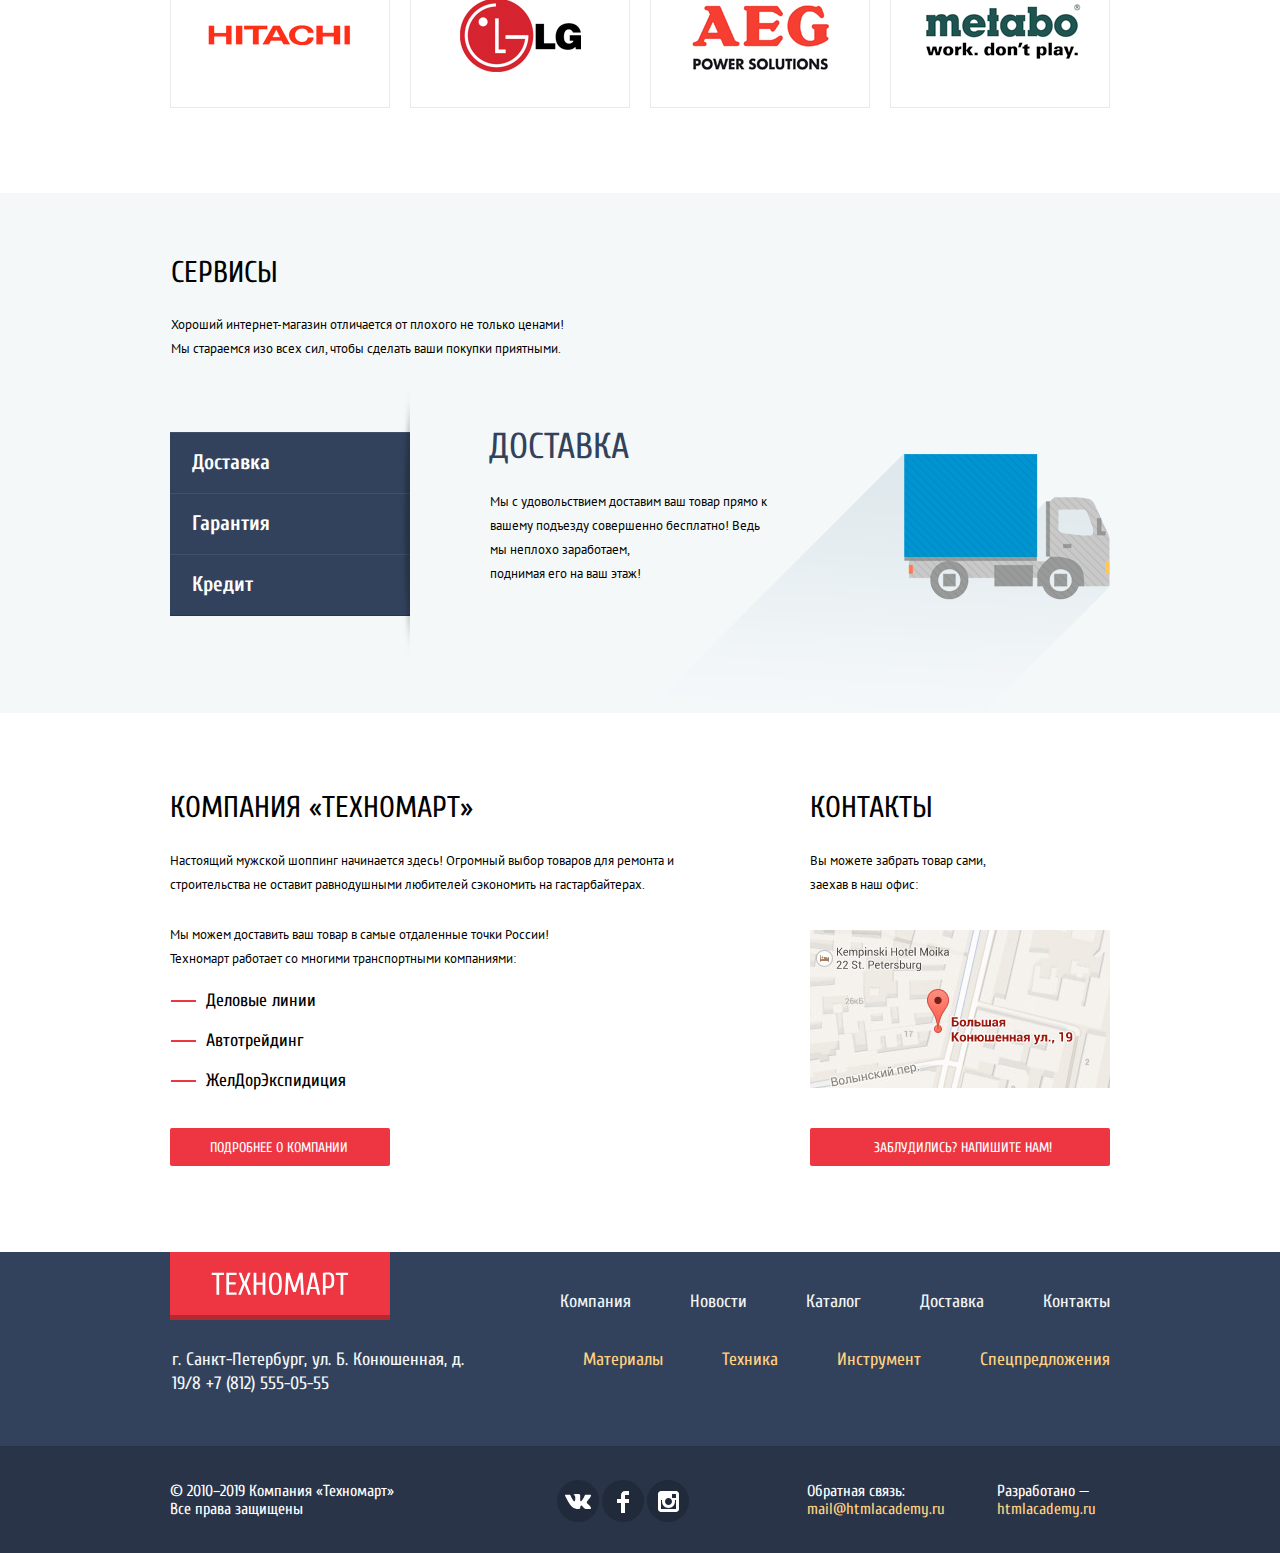
==== commit 28a97081: "Fixed 1st try issues" ====
--- a/index.html
+++ b/index.html
@@ -14,7 +14,7 @@
     <div class=top-nav-wrapper>
       <div class="top-nav container">
         <div class="top-logo">
-          <a href="#">
+          <a>
             <img class="logo-img" src="img/top-logo.svg" width="109" height="19" alt="Логотип Техномарт"></a>
         </div>
         <form class="top-search" action=" https://echo.htmlacademy.ru" method="get">
@@ -195,11 +195,11 @@
             <ul>
               <li class="services-shipment-slide">
                 <h3>Доставка</h3>
-                <p>Мы с удовольствием доставим ваш товар прямо<br>к вашему подъезду совершенно бесплатно!<br> Ведь мы неплохо заработаем,<br> поднимая его на ваш этаж!</p>
+                <p>Мы с удовольствием доставим ваш товар прямо к вашему подъезду совершенно бесплатно! Ведь мы неплохо заработаем,<br> поднимая его на ваш этаж!</p>
               </li>
               <li class="services-warrenty-slide">
                 <h3>Гарантия</h3>
-                <p>Если купленный у нас товар поломается или заискрит,<br> а также в случае пожара, спровоцированного его возгоранием,<br> вы всегда можете быть уверены в нашей гарантии. Мы обменяем<br> сгоревший товар на новый.<br> Дом уж восстановите как-нибудь сами.</p>
+                <p>Если купленный у нас товар поломается или заискрит,<br> а также в случае пожара, спровоцированного его возгоранием, вы всегда можете быть уверены в нашей гарантии. Мы обменяем сгоревший товар на новый.<br> Дом уж восстановите как-нибудь сами.</p>
               </li>
               <li class="services-credit-slide">
                 <h3>Кредит</h3>
@@ -225,9 +225,9 @@
       </section>
       <section class="info map">
         <h2>Контакты</h2>
-        <p>Вы можете забрать товар сами,<br> заехав в наш офис:</p>
-        <button class="mini-map" type="button"><img src="img/map.jpg" width="300" height="158" alt="Карта как добраться"></button>
-        <button class="button-info" type="button">Заблудились? Напишите нам!</button>
+        <p class="how-to-pickup">Вы можете забрать товар сами,<br> заехав в наш офис:</p>
+        <a class="mini-map" href=""><img src="img/map.jpg" width="300" height="158" alt="Карта как добраться"></a>
+        <a class="button-info">Заблудились? Напишите нам!</a>
       </section>
     </div>
     <section class="write-to-us">
@@ -266,10 +266,10 @@
       <div class="main-footer container">
         <div class="footer-left-column">
           <div class="bottom-logo">
-            <a href="#">
+            <a>
               <img class="logo-img" src="img/top-logo.svg" width="138" height="24" alt="Логотип Техномарт"></a>
           </div>
-          <p class="footer-address">г. Санкт-Петербург, ул. Б. Конюшенная, д. 19/8<br> +7 (812) 555-05-55</p>
+          <p class="footer-address">г. Санкт-Петербург, ул. Б. Конюшенная, д. 19/8 +7 (812) 555-05-55</p>
         </div>
         <div class="footer-right-column">
           <div class="top-links">
@@ -294,7 +294,7 @@
     </div>
     <div class="footer-bottom-wrapper">
       <div class="footer-bottom container">
-        <p>© 2010–2019 Компания «Техномарт» <br>Все права защищены</p>
+        <p class="copyright">© 2010–2019 Компания «Техномарт» Все права защищены</p>
         <div class="social-block">
           <a class="social-icon" href=""><img class="vk-social" src="img/vk-icon.svg" width="26" height="15" alt="Мы вконтакте"></a>
           <a class="social-icon" href=""><img src="img/fb-icon.svg" class="facebook-social" width="12" height="22" alt="Мы в фейсбуке"></a>
--- a/css/style.css
+++ b/css/style.css
@@ -2,6 +2,7 @@
   font-family: 'Cuprum', Arial, sans-serif;
   margin: 0;
   padding: 0;
+  min-width: 960px;
 }
 
 a {
@@ -31,7 +32,6 @@
 .top-nav input {
   width: 222px;
   height: 42px;
-  margin-left: 220px;
   color: #fff;
   border: none;
   background-color: #293449;
@@ -47,7 +47,7 @@
 }
 
 .top-search {
-  width: 490px;
+  width: 270px;
 }
 
 .search-field {
@@ -58,17 +58,17 @@
   padding-top: 0;
   padding-bottom: 0;
   padding-left: 48px;
-  background-image: url('../img/icon-search-grey.png');
+  background-image: url('../img/icon-search.svg');
   background-repeat: no-repeat;
   background-position: 17px 14px;
 }
 
 .search-field:hover {
-  background-image: url('../img/icon-search.png');
+  background-image: url('../img/icon-search-hover.svg');
 }
 
 .search-field:focus {
-  background-image: url('../img/icon-search-red.png');
+  background-image: url('../img/icon-search-active.svg');
 }
 
 .buttons-block {
@@ -79,10 +79,22 @@
 }
 
 .top-logo {
-  position: absolute;
-  display: flex;
+  height: 42px;
   background-color: #ee3643;
-  box-shadow: inset 0 -5px 0 rgba(0, 0, 0, .24);
+  position: relative;
+}
+
+.logo-img {
+  padding-top: 13px;
+}
+
+.top-logo::before {
+  content: "";
+  position: absolute;
+  width: 220px;
+  height: 5px;
+  background-color: #b52933;
+  bottom: -5px;
 }
 
 .top-logo a {
@@ -107,8 +119,12 @@
 }
 
 .top-logo:hover,
+.top-logo:focus {
+  background-color: #ca2c37;
+}
+
 .top-logo:active {
-  background-color: #ca2c37;
+  background-color: #ba2732;
 }
 
 .top-nav .submit-order {
@@ -239,6 +255,7 @@
 }
 
 .store-description {
+  width: 197px;
   font-size: 16px;
   font-style: italic;
   line-height: 23px;
@@ -460,8 +477,12 @@
   font-size: 13px;
   font-weight: 400;
   line-height: 24px;
-  margin-top: 25px;
+  margin-top: 26px;
   margin-bottom: 0;
+}
+
+.info .how-to-pickup {
+  margin-bottom: 33px;
 }
 
 .info li {
@@ -505,12 +526,14 @@
   padding-left: 45px;
   padding-right: 44px;
   margin-top: 13px;
+  margin-bottom: 30px;
 }
 
 .map .button-info {
-  width: 100%;
-  margin-top: 35px;
-  padding-left: 45px;
+  box-sizing: border-box;
+  width: 300px;
+  margin-top: 36px;
+  padding-left: 64px
 }
 
 .button-info:hover,
@@ -718,6 +741,10 @@
   color: #fff;
 }
 
+.copyright {
+  width: 227px;
+}
+
 .social-block {
   display: flex;
   flex-direction: row;
@@ -792,11 +819,11 @@
   align-content: flex-start;
 }
 
-.filter-block ul {
+/* .filter-block ul {
   margin-left: 0;
   padding: 0;
 }
-
+ */
 .filter-block li {
   margin-bottom: 20px;
 }
@@ -1245,7 +1272,7 @@
 }
 
 .main-content fieldset {
-  margin: 0;
+  margin-left: 0;
   padding: 0;
 }
 
@@ -1327,6 +1354,7 @@
 }
 
 .footer-address {
+  width: 323px;
   font-size: 18px;
   font-weight: 400;
   line-height: 24px;
@@ -1435,8 +1463,16 @@
   margin-bottom: 20px;
 }
 
+.promo-slider p {
+  width: 572px;
+}
+
+.promo-slider h3 {
+  width: 572px;
+}
+
 .promo-slider ul,
-li {
+.promo-slider li {
   padding: 0;
   margin: 0;
 }
@@ -1447,12 +1483,12 @@
 }
 
 .drill-slide {
+  background-image: url('../img/drill-slide.jpg');
+  background-repeat: no-repeat;
+}
+
+.perf-slide {
   display: none;
-  background-image: url('../img/drill-slide.jpg');
-  background-repeat: no-repeat;
-}
-
-.perf-slide {
   background-image: url('../img/perf-slide.jpg');
   background-repeat: no-repeat;
 }
@@ -1670,6 +1706,7 @@
 }
 
 .service-description {
+  width: 396px;
   font-family: 'PT Sans', Arial, sans-serif;
   font-weight: 400;
   line-height: 24px;
@@ -1764,10 +1801,13 @@
 }
 
 .services-shipment-slide {
-  display: none;
   background-image: url('../img/truck-468x261.png');
   background-repeat: no-repeat;
   background-position: 152px 25px;
+}
+
+.services-shipment-slide p {
+  width: 278px;
 }
 
 .services-warrenty-slide {
@@ -1777,10 +1817,19 @@
   background-position: 239px 3px;
 }
 
+.services-warrenty-slide p {
+  width: 375px;
+}
+
 .services-credit-slide {
+  display: none;
   background-image: url('../img/finances-465x285.png');
   background-repeat: no-repeat;
   background-position: 166px 0px;
+}
+
+.services-credit-slide p {
+  width: 280px;
 }
 
 .filter-sorting-header {
@@ -1798,6 +1847,7 @@
   color: #000000;
   font-family: 'PT Sans', Arial, sans-serif;
   font-weight: 400;
+  font-size: 13px;
   line-height: 18px;
   text-transform: uppercase;
   padding-left: 19px;
@@ -1808,7 +1858,8 @@
 }
 
 .price-filter-fieldset {
-  margin-top: -7px;
+  margin-top: -8px;
+  margin-left: 0px;
 }
 
 .price-range-slider {
@@ -1920,55 +1971,14 @@
 }
 
 .sorting-order {
-  position: relative;
+  display: flex;
+  flex-direction: row;
   width: 43px;
-  margin-right: 17px
-}
-
-.function-sort {
-  margin-right: 35px;
-}
-
-.type-sort {
-  margin-right: 66px;
-}
-
-.price-sort {
-  margin-right: 70px;
-}
-
-.sort-type-button {
-  height: 16px;
-  margin-top: 12px;
-  opacity: 0.3;
-  color: #000000;
-  font-family: 'PT Sans', Arial, sans-serif;
-  font-size: 13px;
-  font-weight: 400;
-  line-height: 18px;
-  text-transform: uppercase;
-  background-color: #f7f3ec;
-  border: none;
-  border-bottom: 1px dotted #ee3643;
-  padding: 0;
-}
-
-.sort-type-button:active {
-  color: #ee3643;
-  opacity: 1;
-}
-
-.sort-type-button:hover,
-.sort-type-button:focus {
-  color: #ee3643;
-  opacity: 1;
-  color: #000000;
-  border-bottom: 1px solid #ee3643;
-  padding-bottom: 1px;
+  margin-right: 7px;
+  margin-top: 15px;
 }
 
 .sort-up {
-  position: absolute;
   padding: 0;
   background-color: transparent;
   border: none;
@@ -1984,7 +1994,6 @@
 }
 
 .sort-down {
-  position: absolute;
   padding: 0;
   background-color: transparent;
   border: none;
@@ -1998,6 +2007,48 @@
   opacity: 0.3;
 }
 
+.function-sort {
+  margin-right: 35px;
+}
+
+.type-sort {
+  margin-right: 66px;
+}
+
+.price-sort {
+  margin-right: 70px;
+}
+
+.sort-type-button {
+  height: 16px;
+  margin-top: 12px;
+  opacity: 0.3;
+  color: #000000;
+  font-family: 'PT Sans', Arial, sans-serif;
+  font-size: 13px;
+  font-weight: 400;
+  line-height: 18px;
+  text-transform: uppercase;
+  background-color: #f7f3ec;
+  border: none;
+  border-bottom: 1px dotted #ee3643;
+  padding: 0;
+}
+
+.sort-type-button:active {
+  color: #ee3643;
+  opacity: 1;
+}
+
+.sort-type-button:hover,
+.sort-type-button:focus {
+  color: #ee3643;
+  opacity: 1;
+  color: #000000;
+  border-bottom: 1px solid #ee3643;
+  padding-bottom: 1px;
+}
+
 .sort-down:hover,
 .sort-down:focus {
   opacity: 1;
@@ -2097,6 +2148,10 @@
   letter-spacing: 0.012em;
 }
 
+.powersource {
+  margin-top: 2px;
+}
+
 .visually-hidden {
   position: absolute;
   clip: rect(0 0 0 0);
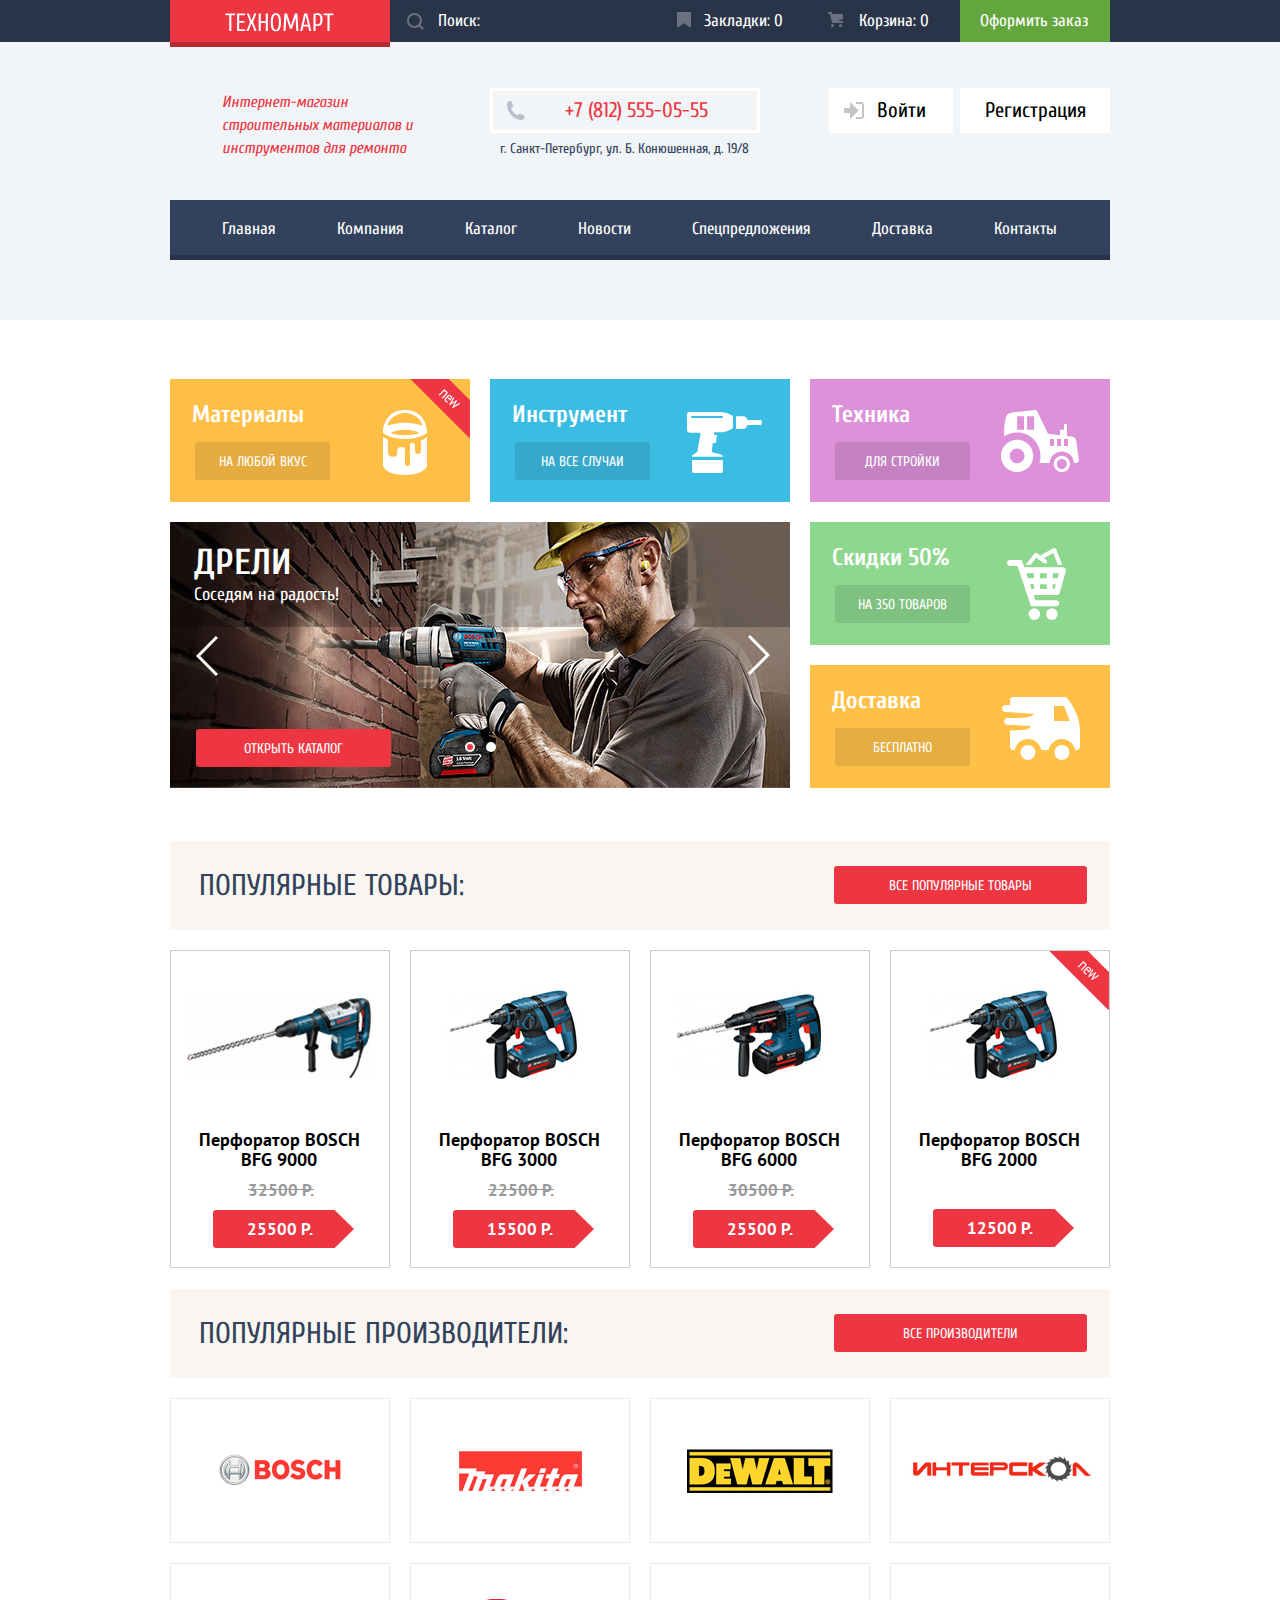
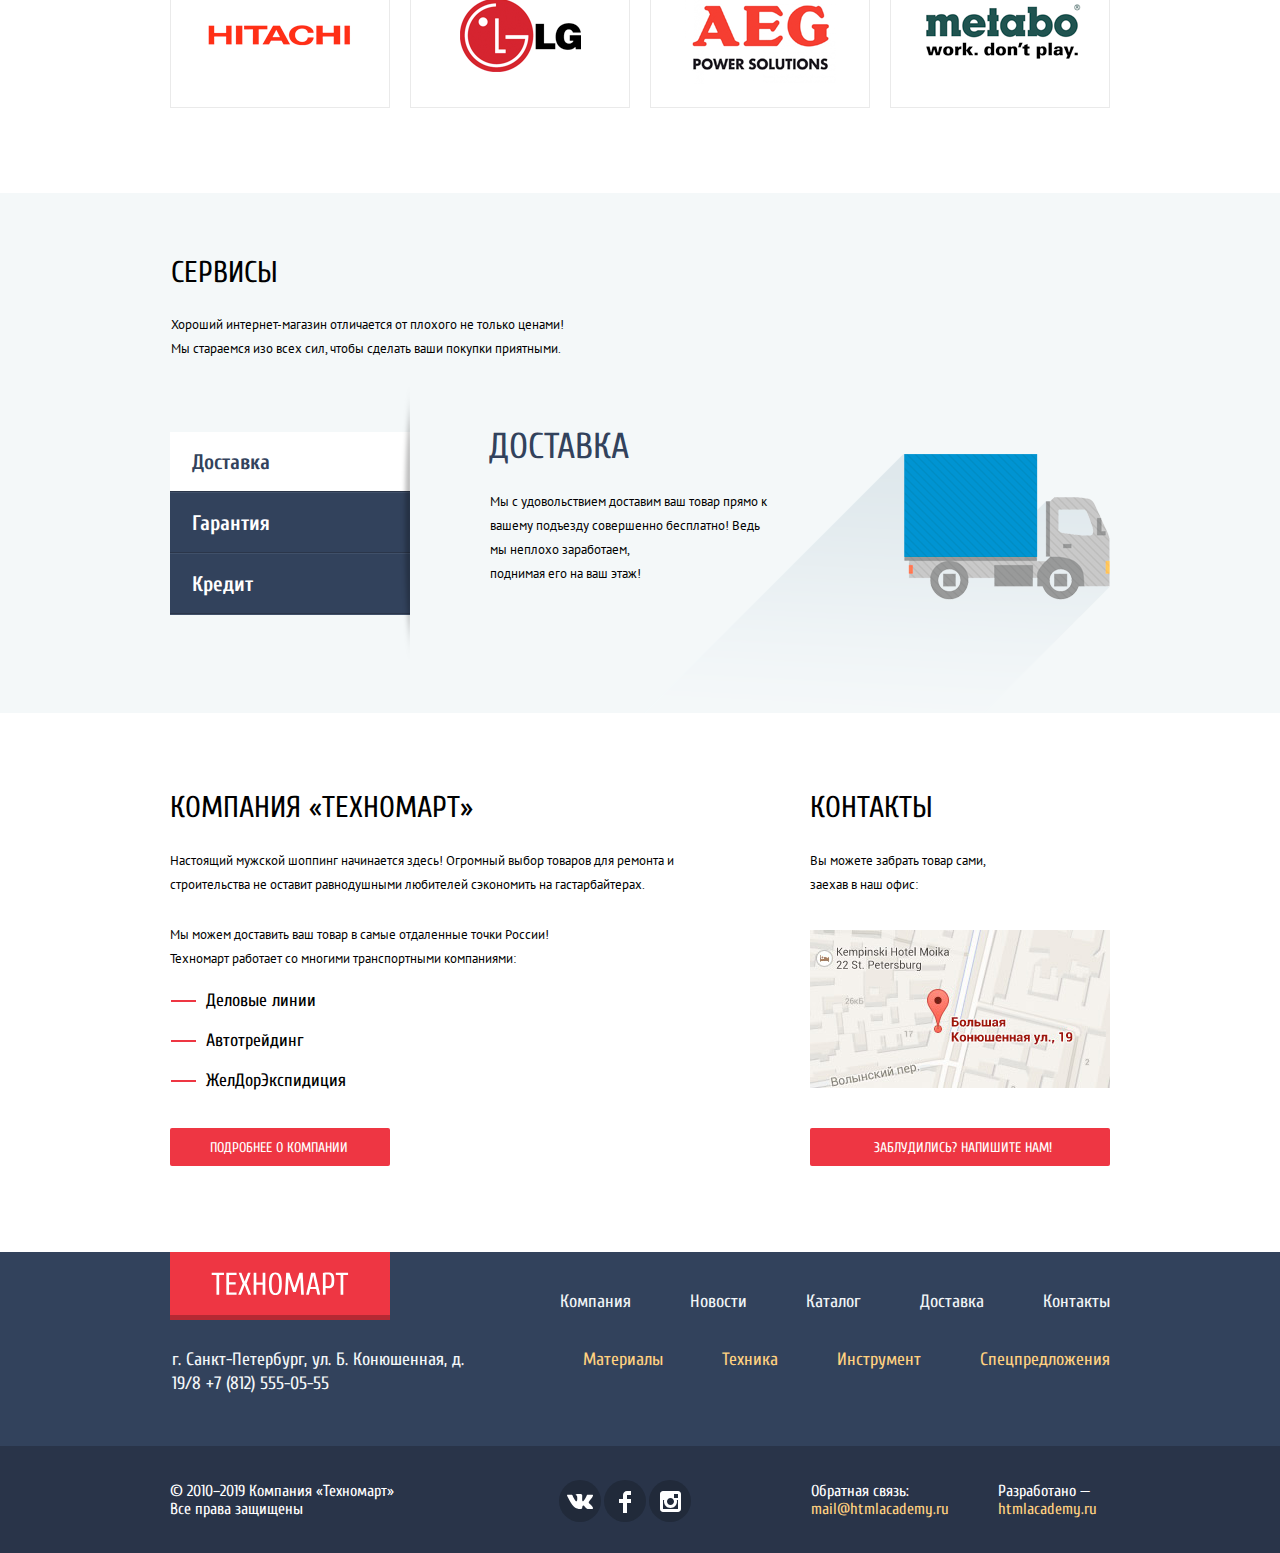
==== commit eaf47190: "1st try issues, pt.2" ====
--- a/index.html
+++ b/index.html
@@ -30,7 +30,7 @@
     </div>
     <div class="header-bottom">
       <div class="container">
-        <p class="store-description">Интернет-магазин<br>строительных материалов<br>и инструментов для ремонта</p>
+        <p class="store-description">Интернет-магазин строительных материалов и инструментов для ремонта</p>
         <div class="phone-address">
           <a class="phone" href="tel:+78125550555">+7 (812) 555-05-55</a>
           <p class="address">г. Санкт-Петербург, ул. Б. Конюшенная, д. 19/8</p>
@@ -89,10 +89,10 @@
         </ul>
         <ul>
           <li>
-            <i class="slider-indicator"></i>
-          </li>
-          <li>
-            <i class="slider-indicator active"> </i>
+            <i class="slider-indicator active"></i>
+          </li>
+          <li>
+            <i class="slider-indicator"> </i>
           </li>
         </ul>
       </section>
@@ -184,10 +184,10 @@
     <div class="services-wrapper">
       <section class="services container">
         <h2>Сервисы</h2>
-        <p class="service-description">Хороший интернет-магазин отличается от плохого не только ценами!<br> Мы стараемся изо всех сил, чтобы сделать ваши покупки приятными.</p>
+        <p class="service-description">Хороший интернет-магазин отличается от плохого не только ценами! Мы стараемся изо всех сил, чтобы сделать ваши покупки приятными.</p>
         <section class="services-slider">
           <div class="services-buttons">
-            <button type="button" class="service-button">Доставка</button>
+            <button type="button" class="service-button active-service-button">Доставка</button>
             <button type="button" class="service-button">Гарантия</button>
             <button type="button" class="service-button">Кредит</button>
           </div>
@@ -215,7 +215,7 @@
       <section class="info">
         <h2>Компания «Техномарт»</h2>
         <p>Настоящий мужской шоппинг начинается здесь! Огромный выбор товаров для ремонта и строительства не оставит равнодушными любителей сэкономить на гастарбайтерах.</p>
-        <p>Мы можем доставить ваш товар в самые отдаленные точки России! <br>Техномарт работает со многими транспортными компаниями: </p>
+        <p class="short-paragraph">Мы можем доставить ваш товар в самые отдаленные точки России! Техномарт работает со многими транспортными компаниями: </p>
         <ul>
           <li>Деловые линии</li>
           <li>Автотрейдинг</li>
@@ -225,7 +225,7 @@
       </section>
       <section class="info map">
         <h2>Контакты</h2>
-        <p class="how-to-pickup">Вы можете забрать товар сами,<br> заехав в наш офис:</p>
+        <p class="how-to-pickup">Вы можете забрать товар сами, заехав в наш офис:</p>
         <a class="mini-map" href=""><img src="img/map.jpg" width="300" height="158" alt="Карта как добраться"></a>
         <a class="button-info">Заблудились? Напишите нам!</a>
       </section>
@@ -301,8 +301,8 @@
           <a class="social-icon" href=""><img class="insta-social" src="img/insta-icon.svg" width="21" height="21" alt="Мы в инстаграме"></a>
         </div>
         <div class="contact-block">
-          <p>Обратная связь:<br><a class="company-links" href="mailto:mail@htmlacademy.ru">mail@htmlacademy.ru</a></p>
-          <p>Разработано — <br><a class="company-links" href="https://htmlacademy.ru/intensive/htmlcss">htmlacademy.ru</a>
+          <p>Обратная связь: <a class="company-links" href="mailto:mail@htmlacademy.ru">mail@htmlacademy.ru</a></p>
+          <p>Разработано — <a class="company-links" href="https://htmlacademy.ru/intensive/htmlcss">htmlacademy.ru</a>
           </p>
         </div>
       </div>
--- a/css/style.css
+++ b/css/style.css
@@ -483,6 +483,7 @@
 
 .info .how-to-pickup {
   margin-bottom: 33px;
+  width: 180px;
 }
 
 .info li {
@@ -522,6 +523,7 @@
 
 .credit {
   display: inline-block;
+  vertical-align: baseline;
   width: auto;
   padding-left: 45px;
   padding-right: 44px;
@@ -921,6 +923,7 @@
   font-weight: 700;
   line-height: 18px;
   display: inline-block;
+  vertical-align: baseline;
   width: 148px;
   height: 38px;
   margin-top: 8px;
@@ -1103,11 +1106,12 @@
 
 .contact-block {
   display: flex;
-  margin-right: 14px;
+  margin-right: -23px;
 }
 
 .contact-block p {
   margin-left: 52px;
+  width: 135px;
 }
 
 .shipment-contacts {
@@ -1496,6 +1500,7 @@
 .slider-indicator {
   position: relative;
   display: inline-block;
+  vertical-align: baseline;
   width: 10px;
   height: 10px;
   border-radius: 50%;
@@ -1770,11 +1775,12 @@
 }
 
 .service-button {
+  position: relative;
   box-sizing: border-box;
   width: 240px;
   min-height: 61px;
-  box-shadow: 0 1px 0 #293449, inset 0 1px 0 #405069;
   background-color: #32425c;
+  border: none;
   color: #ffffff;
   font-size: 21px;
   font-weight: 700;
@@ -1786,12 +1792,24 @@
   border: 0;
 }
 
+.service-button::before {
+  content: "";
+  position: absolute;
+  bottom: 0px;
+  left: 0;
+  width: 240px;
+  height: 1px;
+  background-color: #2b364a;
+  border-bottom: 1px solid #405069;
+}
+
 .service-button:hover,
 .service-button:focus {
   background-color: #293449;
 }
 
-.service-button:active {
+.service-button:active,
+.services-slider .active-service-button {
   background-color: #ffffff;
   color: #32425c;
 }
@@ -2152,6 +2170,10 @@
   margin-top: 2px;
 }
 
+.info .short-paragraph {
+  width: 385px;
+}
+
 .visually-hidden {
   position: absolute;
   clip: rect(0 0 0 0);
